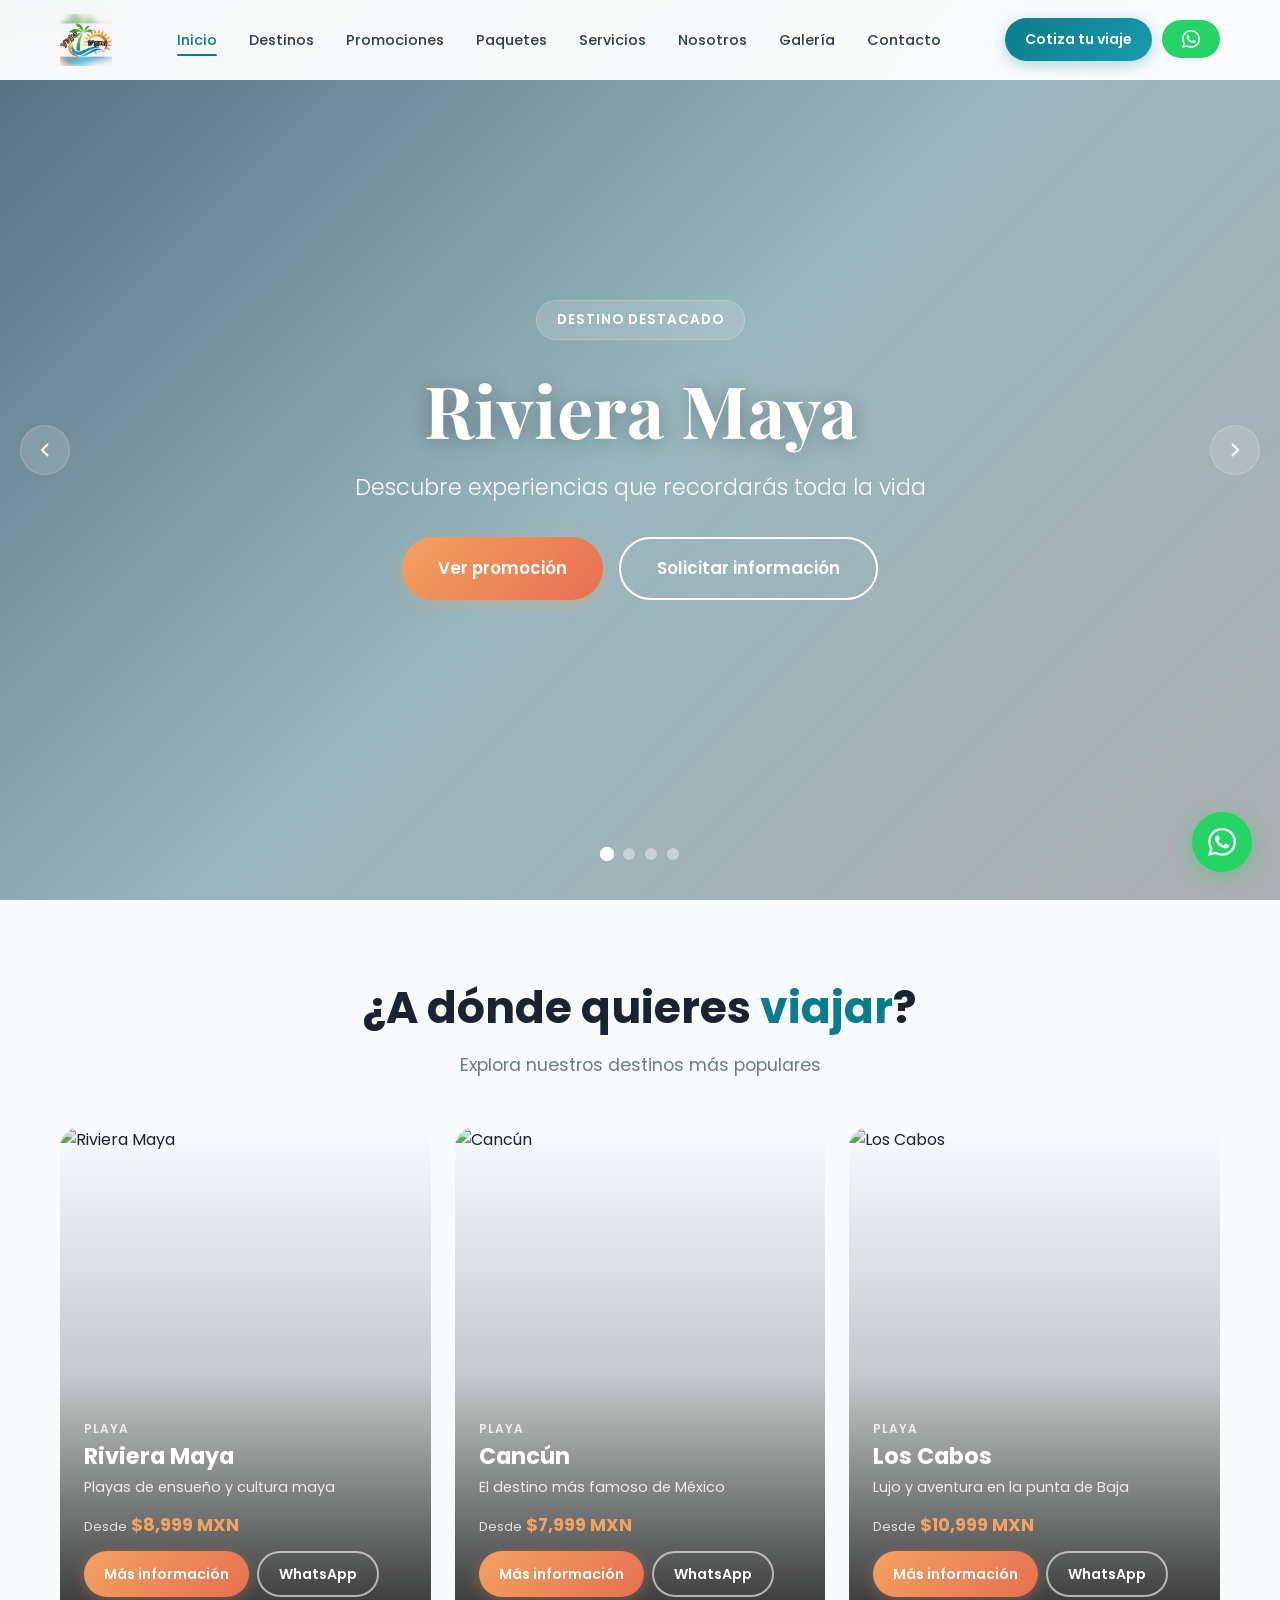
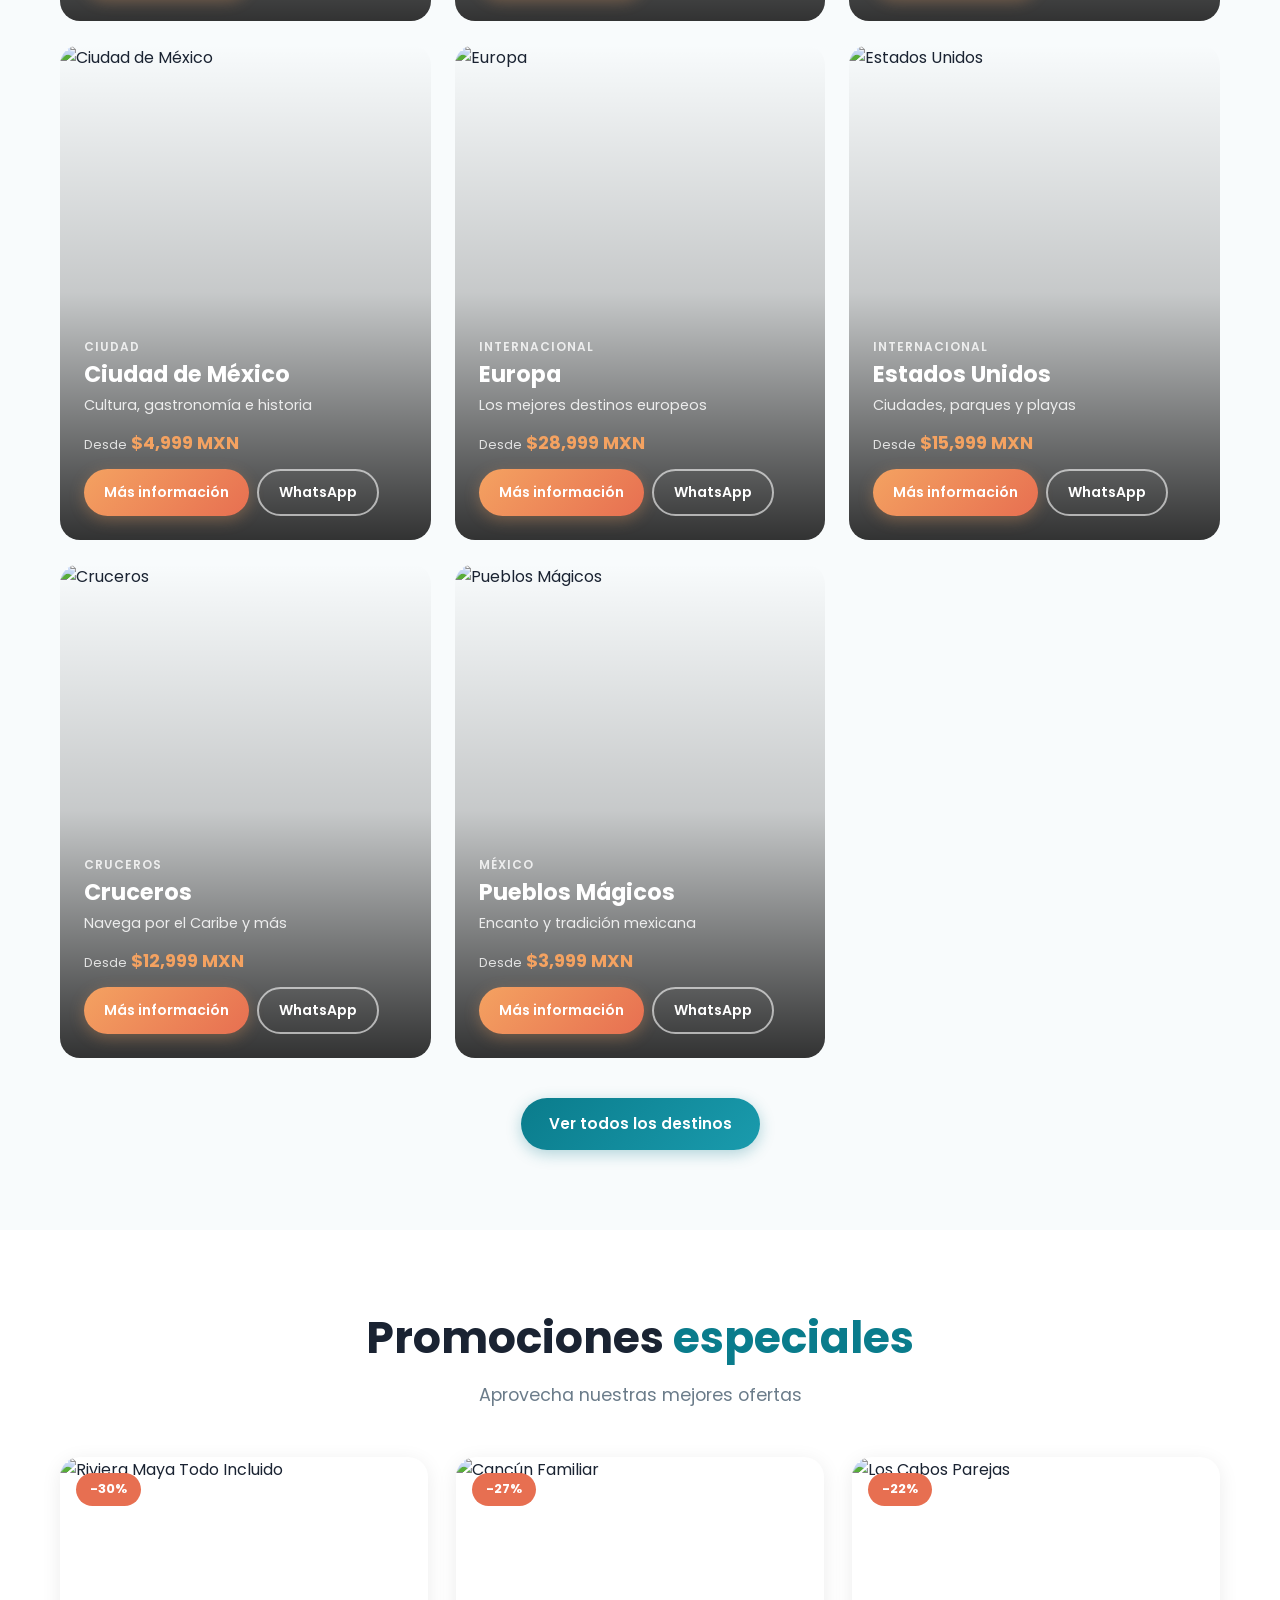
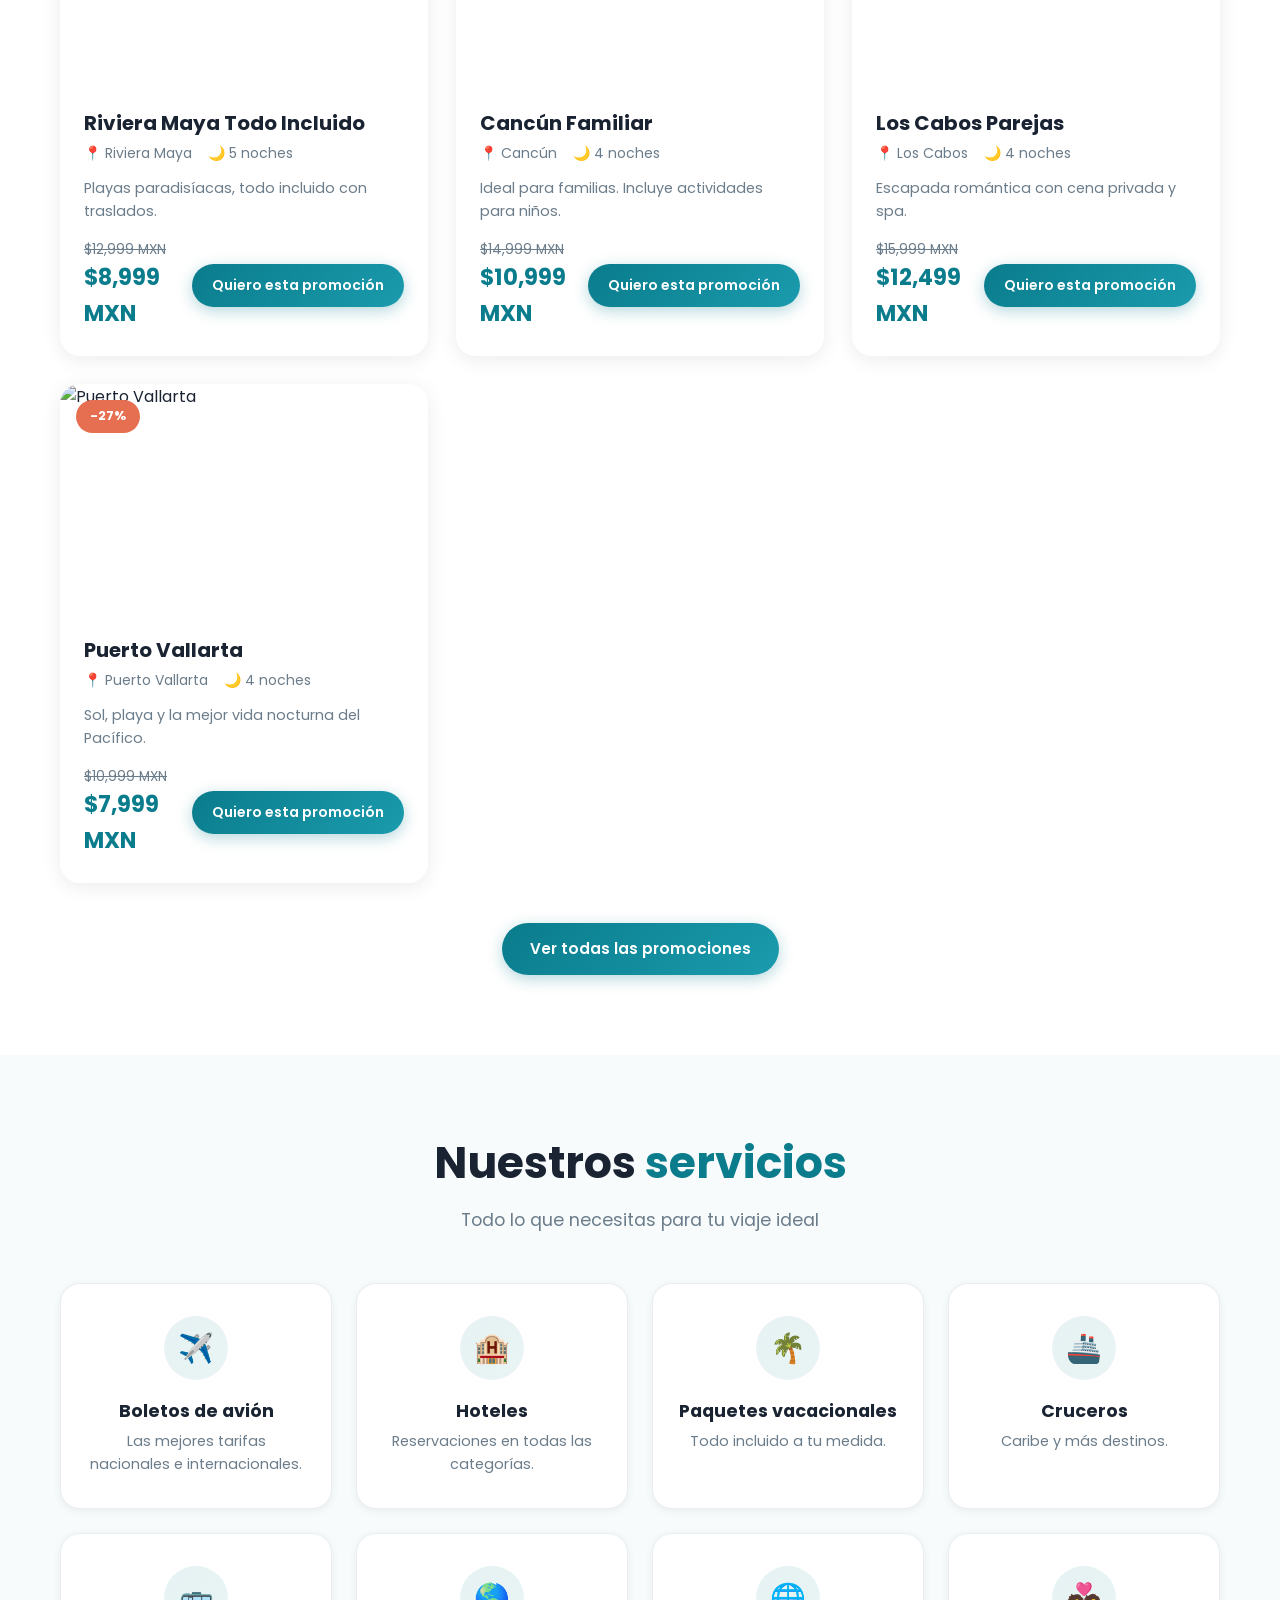
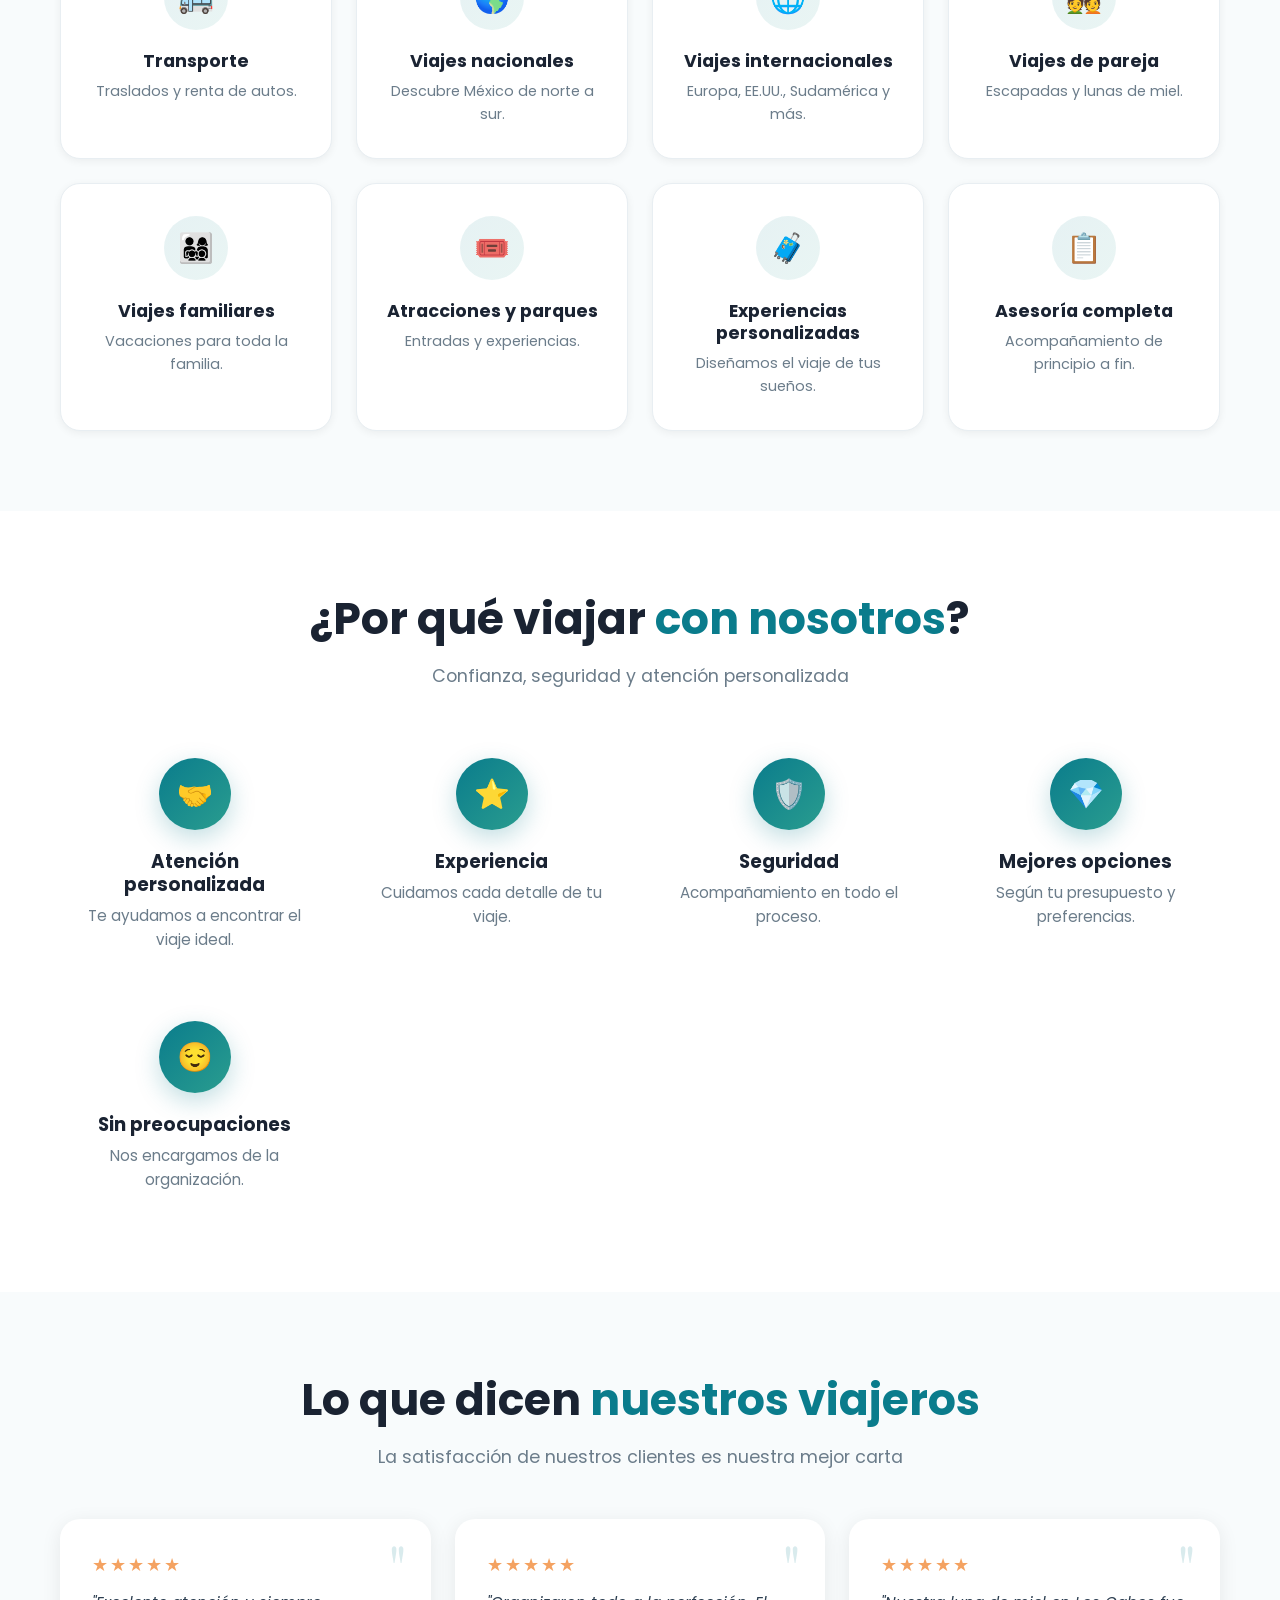
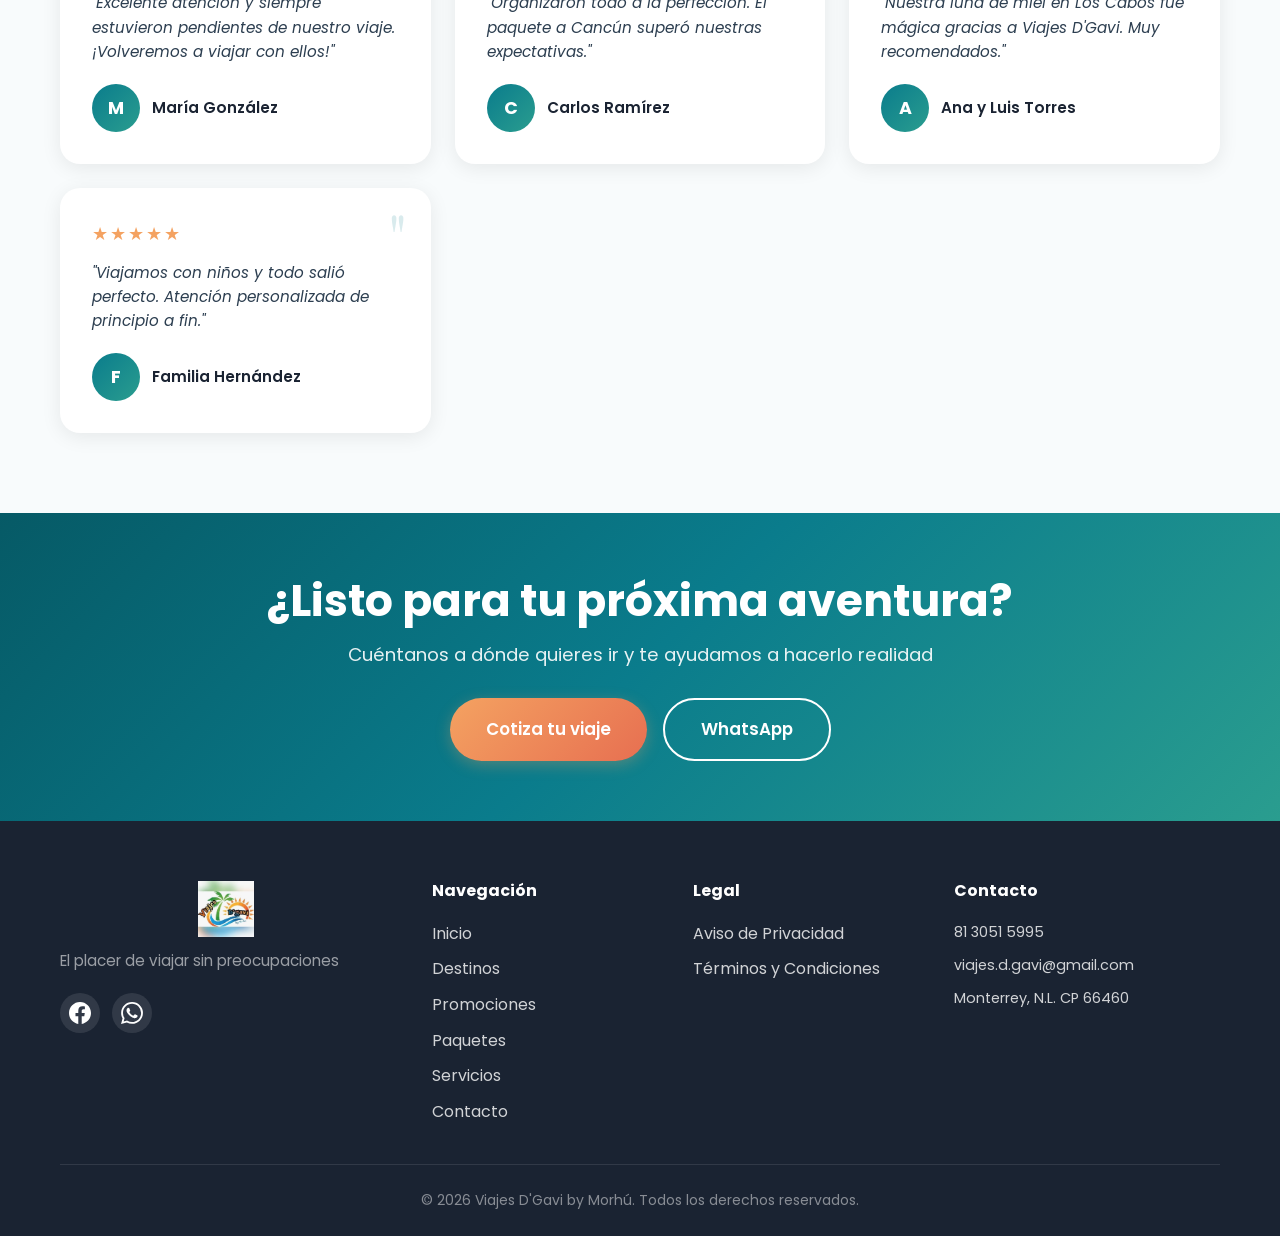
==== index.html @ 99e4356b "Add files via upload" ====
<!DOCTYPE html>
<html lang="es">
<head>
  <meta charset="UTF-8">
  <meta name="viewport" content="width=device-width, initial-scale=1.0">
  <title>Viajes D'Gavi by Morhú | Agencia de Viajes</title>
  <link rel="icon" type="image/jpeg" href="assets/img/logo.jpg">
  <meta name="description" content="Viajes D'Gavi by Morhú — El placer de viajar sin preocupaciones. Encuentra destinos, promociones y paquetes turísticos nacionales e internacionales.">
  <meta name="keywords" content="agencia de viajes, viajes México, promociones, paquetes vacacionales, Riviera Maya, Cancún, Viajes D'Gavi">
  <meta name="author" content="Viajes D'Gavi by Morhú">
  <meta property="og:type" content="website">
  <meta property="og:title" content="Viajes D'Gavi by Morhú | Agencia de Viajes">
  <meta property="og:description" content="El placer de viajar sin preocupaciones. Destinos, promociones y paquetes nacionales e internacionales.">
  <meta property="og:locale" content="es_MX">
  <meta name="twitter:card" content="summary_large_image">
  <link rel="preconnect" href="https://fonts.googleapis.com">
  <link rel="preconnect" href="https://fonts.gstatic.com" crossorigin>
  <link href="https://fonts.googleapis.com/css2?family=Poppins:wght@300;400;500;600;700;800&family=Playfair+Display:wght@600;700&display=swap" rel="stylesheet">
  <link rel="stylesheet" href="assets/css/style.css">
  <script type="application/ld+json">
  {"@context":"https://schema.org","@type":"TravelAgency","name":"Viajes D'Gavi by Morhú","description":"El placer de viajar sin preocupaciones","url":"https://viajes-d-gavi.com","telephone":"+52 81 3051 5995","email":"viajes.d.gavi@gmail.com","address":{"@type":"PostalAddress","postalCode":"66460","addressLocality":"Monterrey","addressRegion":"Nuevo León","addressCountry":"MX"}}
  </script>
</head>
<body>
  <!-- Header -->
  <header class="header" id="header">
    <div class="container header-container">
      <a href="index.html" class="logo" aria-label="Viajes D'Gavi by Morhú"><img src="assets/img/logo.jpg" alt="Viajes D'Gavi by Morhú" width="180" height="52"></a>
      <nav class="nav" id="nav">
        <ul class="nav-list">
          <li><a href="index.html" class="nav-link active">Inicio</a></li>
          <li><a href="destinos.html" class="nav-link">Destinos</a></li>
          <li><a href="promociones.html" class="nav-link">Promociones</a></li>
          <li><a href="paquetes.html" class="nav-link">Paquetes</a></li>
          <li><a href="servicios.html" class="nav-link">Servicios</a></li>
          <li><a href="nosotros.html" class="nav-link">Nosotros</a></li>
          <li><a href="galeria.html" class="nav-link">Galería</a></li>
          <li><a href="contacto.html" class="nav-link">Contacto</a></li>
        </ul>
      </nav>
      <div class="header-actions">
        <a href="contacto.html" class="btn btn-primary btn-sm header-cta">Cotiza tu viaje</a>
        <a href="https://wa.me/528130515995?text=Hola%2C%20me%20interesa%20recibir%20informaci%C3%B3n%20sobre%20los%20viajes%20y%20promociones%20de%20Viajes%20D%27Gavi%20by%20Morh%C3%BA." class="btn btn-whatsapp btn-sm" target="_blank" rel="noopener" aria-label="WhatsApp">
          <svg width="18" height="18" viewBox="0 0 24 24" fill="currentColor"><path d="M17.472 14.382c-.297-.149-1.758-.867-2.03-.967-.273-.099-.471-.148-.67.15-.197.297-.767.966-.94 1.164-.173.199-.347.223-.644.075-.297-.15-1.255-.463-2.39-1.475-.883-.788-1.48-1.761-1.653-2.059-.173-.297-.018-.458.13-.606.134-.133.298-.347.446-.52.149-.174.198-.298.298-.497.099-.198.05-.371-.025-.52-.075-.149-.669-1.612-.916-2.207-.242-.579-.487-.5-.669-.51-.173-.008-.371-.01-.57-.01-.198 0-.52.074-.792.372-.272.297-1.04 1.016-1.04 2.479 0 1.462 1.065 2.875 1.213 3.074.149.198 2.096 3.2 5.077 4.487.709.306 1.262.489 1.694.625.712.227 1.36.195 1.871.118.571-.085 1.758-.719 2.006-1.413.248-.694.248-1.289.173-1.413-.074-.124-.272-.198-.57-.347m-5.421 7.403h-.004a9.87 9.87 0 01-5.031-1.378l-.361-.214-3.741.982.998-3.648-.235-.374a9.86 9.86 0 01-1.51-5.26c.001-5.45 4.436-9.884 9.888-9.884 2.64 0 5.122 1.03 6.988 2.898a9.825 9.825 0 012.893 6.994c-.003 5.45-4.435 9.884-9.85 9.884m8.413-18.297A11.815 11.815 0 0012.05 0C5.495 0 .16 5.335.157 11.892c0 2.096.547 4.142 1.588 5.945L.057 24l6.305-1.654a11.882 11.882 0 005.683 1.448h.005c6.554 0 11.89-5.335 11.893-11.893a11.821 11.821 0 00-3.48-8.413z"/></svg>
        </a>
        <button class="menu-toggle" id="menuToggle" aria-label="Menú"><span></span><span></span><span></span></button>
      </div>
    </div>
  </header>

  <main>
    <!-- HERO -->
    <section class="hero">
      <div class="hero-slider">
        <div class="hero-slide active">
          <img src="https://images.unsplash.com/photo-1507525428034-b723cf961d3e?w=1920&q=80" alt="Riviera Maya" loading="eager">
          <div class="hero-overlay"></div>
          <div class="hero-content"><div class="container">
            <span class="hero-badge">Destino Destacado</span>
            <h1 class="hero-title">Riviera Maya</h1>
            <p class="hero-text">Descubre experiencias que recordarás toda la vida</p>
            <div class="hero-buttons">
              <a href="promociones.html" class="btn btn-secondary btn-lg">Ver promoción</a>
              <a href="contacto.html" class="btn btn-outline btn-lg">Solicitar información</a>
            </div>
          </div></div>
        </div>
        <div class="hero-slide">
          <img src="https://images.unsplash.com/photo-1540541338287-41700207dee6?w=1920&q=80" alt="Los Cabos" loading="lazy">
          <div class="hero-overlay"></div>
          <div class="hero-content"><div class="container">
            <span class="hero-badge">Escapada Romántica</span>
            <h1 class="hero-title">Los Cabos</h1>
            <p class="hero-text">Lujo, aventura y atardeceres inolvidables</p>
            <div class="hero-buttons">
              <a href="promociones.html" class="btn btn-secondary btn-lg">Ver promoción</a>
              <a href="contacto.html" class="btn btn-outline btn-lg">Solicitar información</a>
            </div>
          </div></div>
        </div>
        <div class="hero-slide">
          <img src="https://images.unsplash.com/photo-1499856871958-5b9627545d1a?w=1920&q=80" alt="Europa" loading="lazy">
          <div class="hero-overlay"></div>
          <div class="hero-content"><div class="container">
            <span class="hero-badge">Internacional</span>
            <h1 class="hero-title">Europa</h1>
            <p class="hero-text">Los destinos más hermosos del viejo continente te esperan</p>
            <div class="hero-buttons">
              <a href="destinos.html" class="btn btn-secondary btn-lg">Explorar destinos</a>
              <a href="contacto.html" class="btn btn-outline btn-lg">Cotiza ahora</a>
            </div>
          </div></div>
        </div>
        <div class="hero-slide">
          <img src="https://images.unsplash.com/photo-1548574505-5e239809ee19?w=1920&q=80" alt="Cruceros" loading="lazy">
          <div class="hero-overlay"></div>
          <div class="hero-content"><div class="container">
            <span class="hero-badge">Experiencias Únicas</span>
            <h1 class="hero-title">Cruceros</h1>
            <p class="hero-text">Navega por el Caribe y vive el viaje de tus sueños</p>
            <div class="hero-buttons">
              <a href="paquetes.html" class="btn btn-secondary btn-lg">Ver paquetes</a>
              <a href="https://wa.me/528130515995?text=Hola%2C%20me%20interesa%20informaci%C3%B3n%20sobre%20cruceros" class="btn btn-outline btn-lg" target="_blank">WhatsApp</a>
            </div>
          </div></div>
        </div>
      </div>
      <div class="hero-arrows">
        <button class="hero-arrow hero-arrow-prev" aria-label="Anterior"><svg width="24" height="24" viewBox="0 0 24 24" fill="none" stroke="currentColor" stroke-width="2"><polyline points="15 18 9 12 15 6"/></svg></button>
        <button class="hero-arrow hero-arrow-next" aria-label="Siguiente"><svg width="24" height="24" viewBox="0 0 24 24" fill="none" stroke="currentColor" stroke-width="2"><polyline points="9 18 15 12 9 6"/></svg></button>
      </div>
      <div class="hero-nav">
        <button class="hero-dot active" aria-label="Slide 1"></button>
        <button class="hero-dot" aria-label="Slide 2"></button>
        <button class="hero-dot" aria-label="Slide 3"></button>
        <button class="hero-dot" aria-label="Slide 4"></button>
      </div>
    </section>

    <!-- DESTINOS -->
    <section class="section" id="destinos">
      <div class="container">
        <h2 class="section-title animate-on-scroll">¿A dónde quieres <span>viajar</span>?</h2>
        <p class="section-subtitle animate-on-scroll">Explora nuestros destinos más populares</p>
        <div class="destinations-grid" id="destGrid"><!-- filled by JS --></div>
        <div style="text-align:center;margin-top:40px">
          <a href="destinos.html" class="btn btn-primary">Ver todos los destinos</a>
        </div>
      </div>
    </section>

    <!-- PROMOCIONES -->
    <section class="section section-alt" id="promociones">
      <div class="container">
        <h2 class="section-title animate-on-scroll">Promociones <span>especiales</span></h2>
        <p class="section-subtitle animate-on-scroll">Aprovecha nuestras mejores ofertas</p>
        <div class="promo-grid" id="promoGrid"><!-- filled by JS --></div>
        <div style="text-align:center;margin-top:40px">
          <a href="promociones.html" class="btn btn-primary">Ver todas las promociones</a>
        </div>
      </div>
    </section>

    <!-- SERVICIOS -->
    <section class="section">
      <div class="container">
        <h2 class="section-title animate-on-scroll">Nuestros <span>servicios</span></h2>
        <p class="section-subtitle animate-on-scroll">Todo lo que necesitas para tu viaje ideal</p>
        <div class="services-grid">
          <div class="service-card animate-on-scroll"><div class="service-icon">✈️</div><h3>Boletos de avión</h3><p>Las mejores tarifas nacionales e internacionales.</p></div>
          <div class="service-card animate-on-scroll"><div class="service-icon">🏨</div><h3>Hoteles</h3><p>Reservaciones en todas las categorías.</p></div>
          <div class="service-card animate-on-scroll"><div class="service-icon">🌴</div><h3>Paquetes vacacionales</h3><p>Todo incluido a tu medida.</p></div>
          <div class="service-card animate-on-scroll"><div class="service-icon">🚢</div><h3>Cruceros</h3><p>Caribe y más destinos.</p></div>
          <div class="service-card animate-on-scroll"><div class="service-icon">🚌</div><h3>Transporte</h3><p>Traslados y renta de autos.</p></div>
          <div class="service-card animate-on-scroll"><div class="service-icon">🌎</div><h3>Viajes nacionales</h3><p>Descubre México de norte a sur.</p></div>
          <div class="service-card animate-on-scroll"><div class="service-icon">🌐</div><h3>Viajes internacionales</h3><p>Europa, EE.UU., Sudamérica y más.</p></div>
          <div class="service-card animate-on-scroll"><div class="service-icon">💑</div><h3>Viajes de pareja</h3><p>Escapadas y lunas de miel.</p></div>
          <div class="service-card animate-on-scroll"><div class="service-icon">👨‍👩‍👧‍👦</div><h3>Viajes familiares</h3><p>Vacaciones para toda la familia.</p></div>
          <div class="service-card animate-on-scroll"><div class="service-icon">🎟️</div><h3>Atracciones y parques</h3><p>Entradas y experiencias.</p></div>
          <div class="service-card animate-on-scroll"><div class="service-icon">🧳</div><h3>Experiencias personalizadas</h3><p>Diseñamos el viaje de tus sueños.</p></div>
          <div class="service-card animate-on-scroll"><div class="service-icon">📋</div><h3>Asesoría completa</h3><p>Acompañamiento de principio a fin.</p></div>
        </div>
      </div>
    </section>

    <!-- POR QUÉ NOSOTROS -->
    <section class="section section-alt">
      <div class="container">
        <h2 class="section-title animate-on-scroll">¿Por qué viajar <span>con nosotros</span>?</h2>
        <p class="section-subtitle animate-on-scroll">Confianza, seguridad y atención personalizada</p>
        <div class="why-grid">
          <div class="why-card animate-on-scroll"><div class="why-icon">🤝</div><h3>Atención personalizada</h3><p>Te ayudamos a encontrar el viaje ideal.</p></div>
          <div class="why-card animate-on-scroll"><div class="why-icon">⭐</div><h3>Experiencia</h3><p>Cuidamos cada detalle de tu viaje.</p></div>
          <div class="why-card animate-on-scroll"><div class="why-icon">🛡️</div><h3>Seguridad</h3><p>Acompañamiento en todo el proceso.</p></div>
          <div class="why-card animate-on-scroll"><div class="why-icon">💎</div><h3>Mejores opciones</h3><p>Según tu presupuesto y preferencias.</p></div>
          <div class="why-card animate-on-scroll"><div class="why-icon">😌</div><h3>Sin preocupaciones</h3><p>Nos encargamos de la organización.</p></div>
        </div>
      </div>
    </section>

    <!-- TESTIMONIOS -->
    <section class="section">
      <div class="container">
        <h2 class="section-title animate-on-scroll">Lo que dicen <span>nuestros viajeros</span></h2>
        <p class="section-subtitle animate-on-scroll">La satisfacción de nuestros clientes es nuestra mejor carta</p>
        <div class="testimonial-grid" id="testGrid"><!-- filled by JS --></div>
      </div>
    </section>

    <!-- CTA -->
    <section class="cta-banner">
      <div class="container">
        <h2>¿Listo para tu próxima aventura?</h2>
        <p>Cuéntanos a dónde quieres ir y te ayudamos a hacerlo realidad</p>
        <div style="display:flex;gap:16px;justify-content:center;flex-wrap:wrap">
          <a href="contacto.html" class="btn btn-secondary btn-lg">Cotiza tu viaje</a>
          <a href="https://wa.me/528130515995?text=Hola%2C%20me%20interesa%20recibir%20informaci%C3%B3n%20sobre%20los%20viajes%20y%20promociones%20de%20Viajes%20D%27Gavi%20by%20Morh%C3%BA." class="btn btn-outline btn-lg" target="_blank">WhatsApp</a>
        </div>
      </div>
    </section>
  </main>

  <!-- FOOTER -->
  <footer class="footer">
    <div class="container">
      <div class="footer-grid">
        <div class="footer-brand">
          <a href="index.html" class="logo footer-logo" aria-label="Viajes D'Gavi by Morhú"><img src="assets/img/logo.jpg" alt="Viajes D'Gavi by Morhú" width="180" height="52"></a>
          <p class="footer-slogan">El placer de viajar sin preocupaciones</p>
          <div class="footer-social">
            <a href="https://www.facebook.com/ViajesDGaviByMorhu" target="_blank" rel="noopener" aria-label="Facebook">
              <svg width="22" height="22" viewBox="0 0 24 24" fill="currentColor"><path d="M24 12.073c0-6.627-5.373-12-12-12s-12 5.373-12 12c0 5.99 4.388 10.954 10.125 11.854v-8.385H7.078v-3.47h3.047V9.43c0-3.007 1.792-4.669 4.533-4.669 1.312 0 2.686.235 2.686.235v2.953H15.83c-1.491 0-1.956.925-1.956 1.874v2.25h3.328l-.532 3.47h-2.796v8.385C19.612 23.027 24 18.062 24 12.073z"/></svg>
            </a>
            <a href="https://wa.me/528130515995" target="_blank" rel="noopener" aria-label="WhatsApp">
              <svg width="22" height="22" viewBox="0 0 24 24" fill="currentColor"><path d="M17.472 14.382c-.297-.149-1.758-.867-2.03-.967-.273-.099-.471-.148-.67.15-.197.297-.767.966-.94 1.164-.173.199-.347.223-.644.075-.297-.15-1.255-.463-2.39-1.475-.883-.788-1.48-1.761-1.653-2.059-.173-.297-.018-.458.13-.606.134-.133.298-.347.446-.52.149-.174.198-.298.298-.497.099-.198.05-.371-.025-.52-.075-.149-.669-1.612-.916-2.207-.242-.579-.487-.5-.669-.51-.173-.008-.371-.01-.57-.01-.198 0-.52.074-.792.372-.272.297-1.04 1.016-1.04 2.479 0 1.462 1.065 2.875 1.213 3.074.149.198 2.096 3.2 5.077 4.487.709.306 1.262.489 1.694.625.712.227 1.36.195 1.871.118.571-.085 1.758-.719 2.006-1.413.248-.694.248-1.289.173-1.413-.074-.124-.272-.198-.57-.347m-5.421 7.403h-.004a9.87 9.87 0 01-5.031-1.378l-.361-.214-3.741.982.998-3.648-.235-.374a9.86 9.86 0 01-1.51-5.26c.001-5.45 4.436-9.884 9.888-9.884 2.64 0 5.122 1.03 6.988 2.898a9.825 9.825 0 012.893 6.994c-.003 5.45-4.435 9.884-9.85 9.884m8.413-18.297A11.815 11.815 0 0012.05 0C5.495 0 .16 5.335.157 11.892c0 2.096.547 4.142 1.588 5.945L.057 24l6.305-1.654a11.882 11.882 0 005.683 1.448h.005c6.554 0 11.89-5.335 11.893-11.893a11.821 11.821 0 00-3.48-8.413z"/></svg>
            </a>
          </div>
        </div>
        <div class="footer-links">
          <h4>Navegación</h4>
          <ul>
            <li><a href="index.html">Inicio</a></li>
            <li><a href="destinos.html">Destinos</a></li>
            <li><a href="promociones.html">Promociones</a></li>
            <li><a href="paquetes.html">Paquetes</a></li>
            <li><a href="servicios.html">Servicios</a></li>
            <li><a href="contacto.html">Contacto</a></li>
          </ul>
        </div>
        <div class="footer-links">
          <h4>Legal</h4>
          <ul>
            <li><a href="aviso-privacidad.html">Aviso de Privacidad</a></li>
            <li><a href="aviso-privacidad.html#terminos">Términos y Condiciones</a></li>
          </ul>
        </div>
        <div class="footer-contact">
          <h4>Contacto</h4>
          <ul>
            <li><a href="tel:+528130515995">81 3051 5995</a></li>
            <li><a href="mailto:viajes.d.gavi@gmail.com">viajes.d.gavi@gmail.com</a></li>
            <li>Monterrey, N.L. CP 66460</li>
          </ul>
        </div>
      </div>
      <div class="footer-bottom">
        <p>© 2026 Viajes D'Gavi by Morhú. Todos los derechos reservados.</p>
      </div>
    </div>
  </footer>

  <!-- WhatsApp Float -->
  <a href="https://wa.me/528130515995?text=Hola%2C%20me%20interesa%20recibir%20informaci%C3%B3n%20sobre%20los%20viajes%20y%20promociones%20de%20Viajes%20D%27Gavi%20by%20Morh%C3%BA." class="whatsapp-float" target="_blank" rel="noopener" aria-label="WhatsApp">
    <svg width="28" height="28" viewBox="0 0 24 24" fill="currentColor"><path d="M17.472 14.382c-.297-.149-1.758-.867-2.03-.967-.273-.099-.471-.148-.67.15-.197.297-.767.966-.94 1.164-.173.199-.347.223-.644.075-.297-.15-1.255-.463-2.39-1.475-.883-.788-1.48-1.761-1.653-2.059-.173-.297-.018-.458.13-.606.134-.133.298-.347.446-.52.149-.174.198-.298.298-.497.099-.198.05-.371-.025-.52-.075-.149-.669-1.612-.916-2.207-.242-.579-.487-.5-.669-.51-.173-.008-.371-.01-.57-.01-.198 0-.52.074-.792.372-.272.297-1.04 1.016-1.04 2.479 0 1.462 1.065 2.875 1.213 3.074.149.198 2.096 3.2 5.077 4.487.709.306 1.262.489 1.694.625.712.227 1.36.195 1.871.118.571-.085 1.758-.719 2.006-1.413.248-.694.248-1.289.173-1.413-.074-.124-.272-.198-.57-.347m-5.421 7.403h-.004a9.87 9.87 0 01-5.031-1.378l-.361-.214-3.741.982.998-3.648-.235-.374a9.86 9.86 0 01-1.51-5.26c.001-5.45 4.436-9.884 9.888-9.884 2.64 0 5.122 1.03 6.988 2.898a9.825 9.825 0 012.893 6.994c-.003 5.45-4.435 9.884-9.85 9.884m8.413-18.297A11.815 11.815 0 0012.05 0C5.495 0 .16 5.335.157 11.892c0 2.096.547 4.142 1.588 5.945L.057 24l6.305-1.654a11.882 11.882 0 005.683 1.448h.005c6.554 0 11.89-5.335 11.893-11.893a11.821 11.821 0 00-3.48-8.413z"/></svg>
  </a>

  <script src="assets/js/config.js"></script>
  <script src="assets/js/api.js"></script>
  <script src="assets/js/main.js"></script>
</body>
</html>
---- assets/css/style.css ----
/* ==========================================================================
   Viajes D'Gavi by Morhú - Main Stylesheet
   Modern, elegant travel agency design
   ========================================================================== */

/* CSS Variables - Inspired by travel, ocean, sunset */
:root {
    --primary: #0A7C8C;          /* Deep teal/ocean */
    --primary-dark: #065A66;
    --primary-light: #1A9BAD;
    --secondary: #F4A261;        /* Warm sunset orange */
    --secondary-dark: #E76F51;
    --accent: #2A9D8F;           /* Tropical green */
    --dark: #1A2332;
    --dark-soft: #2C3E50;
    --gray: #6B7C8A;
    --gray-light: #E8EEF2;
    --light: #F8FBFC;
    --white: #FFFFFF;
    --success: #2ECC71;
    --warning: #F39C12;
    --danger: #E74C3C;
    
    --font-primary: 'Poppins', -apple-system, BlinkMacSystemFont, sans-serif;
    --font-display: 'Playfair Display', Georgia, serif;
    
    --shadow-sm: 0 2px 8px rgba(0,0,0,0.06);
    --shadow: 0 4px 20px rgba(0,0,0,0.08);
    --shadow-lg: 0 10px 40px rgba(0,0,0,0.12);
    --shadow-xl: 0 20px 60px rgba(0,0,0,0.15);
    
    --radius: 12px;
    --radius-sm: 8px;
    --radius-lg: 20px;
    --radius-full: 9999px;
    
    --transition: all 0.3s cubic-bezier(0.4, 0, 0.2, 1);
    --header-height: 80px;
}

/* Reset & Base */
*, *::before, *::after {
    box-sizing: border-box;
    margin: 0;
    padding: 0;
}

html {
    scroll-behavior: smooth;
    font-size: 16px;
}

body {
    font-family: var(--font-primary);
    color: var(--dark);
    background: var(--light);
    line-height: 1.6;
    overflow-x: hidden;
    -webkit-font-smoothing: antialiased;
}

img {
    max-width: 100%;
    height: auto;
    display: block;
}

a {
    text-decoration: none;
    color: inherit;
    transition: var(--transition);
}

ul, ol {
    list-style: none;
}

button, input, select, textarea {
    font-family: inherit;
    font-size: inherit;
}

/* Container */
.container {
    width: 100%;
    max-width: 1200px;
    margin: 0 auto;
    padding: 0 20px;
}

.container-wide {
    max-width: 1400px;
}

/* Typography */
h1, h2, h3, h4, h5, h6 {
    font-weight: 700;
    line-height: 1.25;
    color: var(--dark);
}

h1 { font-size: clamp(2rem, 5vw, 3.5rem); }
h2 { font-size: clamp(1.75rem, 4vw, 2.75rem); }
h3 { font-size: clamp(1.25rem, 3vw, 1.75rem); }

.section-title {
    text-align: center;
    margin-bottom: 1rem;
}

.section-title span {
    color: var(--primary);
}

.section-subtitle {
    text-align: center;
    color: var(--gray);
    max-width: 600px;
    margin: 0 auto 3rem;
    font-size: 1.1rem;
}

/* Buttons */
.btn {
    display: inline-flex;
    align-items: center;
    justify-content: center;
    gap: 8px;
    padding: 14px 28px;
    font-weight: 600;
    font-size: 0.95rem;
    border-radius: var(--radius-full);
    border: none;
    cursor: pointer;
    transition: var(--transition);
    white-space: nowrap;
}

.btn-primary {
    background: linear-gradient(135deg, var(--primary), var(--primary-light));
    color: var(--white);
    box-shadow: 0 4px 15px rgba(10, 124, 140, 0.3);
}

.btn-primary:hover {
    transform: translateY(-2px);
    box-shadow: 0 8px 25px rgba(10, 124, 140, 0.4);
}

.btn-secondary {
    background: linear-gradient(135deg, var(--secondary), var(--secondary-dark));
    color: var(--white);
    box-shadow: 0 4px 15px rgba(244, 162, 97, 0.3);
}

.btn-secondary:hover {
    transform: translateY(-2px);
    box-shadow: 0 8px 25px rgba(244, 162, 97, 0.4);
}

.btn-outline {
    background: transparent;
    border: 2px solid var(--white);
    color: var(--white);
}

.btn-outline:hover {
    background: var(--white);
    color: var(--primary);
}

.btn-whatsapp {
    background: #25D366;
    color: var(--white);
}

.btn-whatsapp:hover {
    background: #1da851;
    transform: translateY(-2px);
}

.btn-sm {
    padding: 10px 20px;
    font-size: 0.875rem;
}

.btn-lg {
    padding: 16px 36px;
    font-size: 1.05rem;
}

/* Header */
.header {
    position: fixed;
    top: 0;
    left: 0;
    right: 0;
    height: var(--header-height);
    background: rgba(255, 255, 255, 0.95);
    backdrop-filter: blur(12px);
    -webkit-backdrop-filter: blur(12px);
    z-index: 1000;
    transition: var(--transition);
    border-bottom: 1px solid transparent;
}

.header.scrolled {
    box-shadow: var(--shadow);
    border-bottom-color: var(--gray-light);
}

.header-container {
    display: flex;
    align-items: center;
    justify-content: space-between;
    height: 100%;
}

.logo {
    display: flex;
    flex-direction: column;
    line-height: 1.1;
}

.logo-text {
    font-family: var(--font-display);
    font-size: 1.5rem;
    font-weight: 700;
    color: var(--dark);
}

.logo-accent {
    color: var(--primary);
}

.logo-sub {
    font-size: 0.7rem;
    font-weight: 500;
    color: var(--gray);
    letter-spacing: 1px;
    text-transform: uppercase;
}

.nav-list {
    display: flex;
    gap: 4px;
}

.nav-link {
    padding: 8px 14px;
    font-size: 0.9rem;
    font-weight: 500;
    color: var(--dark-soft);
    border-radius: var(--radius-sm);
    position: relative;
}

.nav-link:hover,
.nav-link.active {
    color: var(--primary);
}

.nav-link.active::after {
    content: '';
    position: absolute;
    bottom: 2px;
    left: 14px;
    right: 14px;
    height: 2px;
    background: var(--primary);
    border-radius: 2px;
}

.header-actions {
    display: flex;
    align-items: center;
    gap: 10px;
}

.menu-toggle {
    display: none;
    flex-direction: column;
    gap: 5px;
    background: none;
    border: none;
    cursor: pointer;
    padding: 8px;
}

.menu-toggle span {
    display: block;
    width: 24px;
    height: 2.5px;
    background: var(--dark);
    border-radius: 2px;
    transition: var(--transition);
}

/* Hero Slider */
.hero {
    position: relative;
    height: 100vh;
    min-height: 600px;
    margin-top: 0;
    overflow: hidden;
}

.hero-slider {
    position: relative;
    width: 100%;
    height: 100%;
}

.hero-slide {
    position: absolute;
    inset: 0;
    opacity: 0;
    transition: opacity 1s ease, transform 8s ease;
    transform: scale(1.05);
}

.hero-slide.active {
    opacity: 1;
    transform: scale(1);
    z-index: 1;
}

.hero-slide img {
    width: 100%;
    height: 100%;
    object-fit: cover;
}

.hero-overlay {
    position: absolute;
    inset: 0;
    background: linear-gradient(135deg, rgba(10, 50, 70, 0.7) 0%, rgba(10, 80, 100, 0.4) 50%, rgba(0,0,0,0.3) 100%);
    z-index: 2;
}

.hero-content {
    position: absolute;
    inset: 0;
    z-index: 3;
    display: flex;
    align-items: center;
    justify-content: center;
    text-align: center;
    color: var(--white);
    padding: 0 20px;
}

.hero-content .container {
    max-width: 800px;
}

.hero-badge {
    display: inline-block;
    background: rgba(255,255,255,0.15);
    backdrop-filter: blur(8px);
    padding: 8px 20px;
    border-radius: var(--radius-full);
    font-size: 0.85rem;
    font-weight: 600;
    letter-spacing: 1px;
    text-transform: uppercase;
    margin-bottom: 1.5rem;
    border: 1px solid rgba(255,255,255,0.2);
}

.hero-title {
    font-family: var(--font-display);
    font-size: clamp(2.5rem, 6vw, 4.5rem);
    font-weight: 700;
    margin-bottom: 1rem;
    text-shadow: 0 2px 20px rgba(0,0,0,0.3);
    color: var(--white);
}

.hero-text {
    font-size: clamp(1.1rem, 2.5vw, 1.4rem);
    margin-bottom: 2rem;
    opacity: 0.95;
    font-weight: 300;
}

.hero-buttons {
    display: flex;
    gap: 16px;
    justify-content: center;
    flex-wrap: wrap;
}

.hero-nav {
    position: absolute;
    bottom: 40px;
    left: 50%;
    transform: translateX(-50%);
    z-index: 4;
    display: flex;
    gap: 10px;
}

.hero-dot {
    width: 12px;
    height: 12px;
    border-radius: 50%;
    background: rgba(255,255,255,0.4);
    border: none;
    cursor: pointer;
    transition: var(--transition);
}

.hero-dot.active {
    background: var(--white);
    transform: scale(1.2);
}

.hero-arrows {
    position: absolute;
    top: 50%;
    transform: translateY(-50%);
    z-index: 4;
    width: 100%;
    display: flex;
    justify-content: space-between;
    padding: 0 20px;
    pointer-events: none;
}

.hero-arrow {
    width: 50px;
    height: 50px;
    border-radius: 50%;
    background: rgba(255,255,255,0.15);
    backdrop-filter: blur(8px);
    border: 1px solid rgba(255,255,255,0.2);
    color: var(--white);
    display: flex;
    align-items: center;
    justify-content: center;
    cursor: pointer;
    pointer-events: all;
    transition: var(--transition);
}

.hero-arrow:hover {
    background: rgba(255,255,255,0.3);
}

/* Sections */
.section {
    padding: 80px 0;
}

.section-alt {
    background: var(--white);
}

/* Destination Cards */
.destinations-grid {
    display: grid;
    grid-template-columns: repeat(auto-fill, minmax(280px, 1fr));
    gap: 24px;
}

.dest-card {
    position: relative;
    border-radius: var(--radius-lg);
    overflow: hidden;
    aspect-ratio: 3/4;
    cursor: pointer;
    group: true;
}

.dest-card img {
    width: 100%;
    height: 100%;
    object-fit: cover;
    transition: transform 0.6s ease;
}

.dest-card:hover img {
    transform: scale(1.08);
}

.dest-card-overlay {
    position: absolute;
    inset: 0;
    background: linear-gradient(to top, rgba(0,0,0,0.8) 0%, rgba(0,0,0,0.2) 50%, transparent 100%);
    display: flex;
    flex-direction: column;
    justify-content: flex-end;
    padding: 24px;
    color: var(--white);
}

.dest-card-category {
    font-size: 0.75rem;
    font-weight: 600;
    text-transform: uppercase;
    letter-spacing: 1px;
    opacity: 0.8;
    margin-bottom: 4px;
}

.dest-card-title {
    font-size: 1.4rem;
    font-weight: 700;
    margin-bottom: 6px;
    color: var(--white);
}

.dest-card-desc {
    font-size: 0.9rem;
    opacity: 0.85;
    margin-bottom: 12px;
}

.dest-card-price {
    font-size: 1.1rem;
    font-weight: 700;
    color: var(--secondary);
}

.dest-card-price span {
    font-size: 0.8rem;
    font-weight: 400;
    opacity: 0.8;
    color: var(--white);
}

/* Promotion Cards */
.promo-grid {
    display: grid;
    grid-template-columns: repeat(auto-fill, minmax(300px, 1fr));
    gap: 28px;
}

.promo-card {
    background: var(--white);
    border-radius: var(--radius-lg);
    overflow: hidden;
    box-shadow: var(--shadow);
    transition: var(--transition);
}

.promo-card:hover {
    transform: translateY(-8px);
    box-shadow: var(--shadow-xl);
}

.promo-card-img {
    position: relative;
    aspect-ratio: 16/10;
    overflow: hidden;
}

.promo-card-img img {
    width: 100%;
    height: 100%;
    object-fit: cover;
    transition: transform 0.5s ease;
}

.promo-card:hover .promo-card-img img {
    transform: scale(1.05);
}

.promo-badge {
    position: absolute;
    top: 16px;
    left: 16px;
    background: var(--secondary-dark);
    color: var(--white);
    padding: 6px 14px;
    border-radius: var(--radius-full);
    font-size: 0.8rem;
    font-weight: 700;
}

.promo-card-body {
    padding: 24px;
}

.promo-card-title {
    font-size: 1.25rem;
    margin-bottom: 6px;
}

.promo-card-meta {
    display: flex;
    gap: 16px;
    color: var(--gray);
    font-size: 0.875rem;
    margin-bottom: 12px;
}

.promo-card-desc {
    color: var(--gray);
    font-size: 0.9rem;
    margin-bottom: 16px;
    display: -webkit-box;
    -webkit-line-clamp: 2;
    -webkit-box-orient: vertical;
    overflow: hidden;
}

.promo-card-footer {
    display: flex;
    align-items: center;
    justify-content: space-between;
    gap: 12px;
}

.promo-price {
    display: flex;
    flex-direction: column;
}

.promo-price-old {
    font-size: 0.85rem;
    color: var(--gray);
    text-decoration: line-through;
}

.promo-price-current {
    font-size: 1.4rem;
    font-weight: 700;
    color: var(--primary);
}

/* Services */
.services-grid {
    display: grid;
    grid-template-columns: repeat(auto-fill, minmax(250px, 1fr));
    gap: 24px;
}

.service-card {
    background: var(--white);
    padding: 32px 24px;
    border-radius: var(--radius-lg);
    text-align: center;
    box-shadow: var(--shadow-sm);
    transition: var(--transition);
    border: 1px solid var(--gray-light);
}

.service-card:hover {
    transform: translateY(-6px);
    box-shadow: var(--shadow-lg);
    border-color: var(--primary-light);
}

.service-icon {
    width: 64px;
    height: 64px;
    margin: 0 auto 20px;
    background: linear-gradient(135deg, rgba(10,124,140,0.1), rgba(42,157,143,0.1));
    border-radius: 50%;
    display: flex;
    align-items: center;
    justify-content: center;
    font-size: 1.8rem;
}

.service-card h3 {
    font-size: 1.1rem;
    margin-bottom: 8px;
}

.service-card p {
    color: var(--gray);
    font-size: 0.9rem;
}

/* Why Us */
.why-grid {
    display: grid;
    grid-template-columns: repeat(auto-fill, minmax(220px, 1fr));
    gap: 28px;
}

.why-card {
    text-align: center;
    padding: 20px;
}

.why-icon {
    width: 72px;
    height: 72px;
    margin: 0 auto 20px;
    background: linear-gradient(135deg, var(--primary), var(--accent));
    border-radius: 50%;
    display: flex;
    align-items: center;
    justify-content: center;
    color: var(--white);
    font-size: 1.8rem;
    box-shadow: 0 8px 25px rgba(10,124,140,0.25);
}

.why-card h3 {
    font-size: 1.15rem;
    margin-bottom: 8px;
}

.why-card p {
    color: var(--gray);
    font-size: 0.95rem;
}

/* Testimonials */
.testimonial-grid {
    display: grid;
    grid-template-columns: repeat(auto-fill, minmax(300px, 1fr));
    gap: 24px;
}

.testimonial-card {
    background: var(--white);
    padding: 32px;
    border-radius: var(--radius-lg);
    box-shadow: var(--shadow);
    position: relative;
}

.testimonial-card::before {
    content: '"';
    position: absolute;
    top: 16px;
    right: 24px;
    font-size: 4rem;
    font-family: var(--font-display);
    color: var(--primary);
    opacity: 0.15;
    line-height: 1;
}

.testimonial-stars {
    color: var(--secondary);
    font-size: 1.1rem;
    margin-bottom: 12px;
    letter-spacing: 2px;
}

.testimonial-text {
    color: var(--dark-soft);
    font-size: 0.95rem;
    margin-bottom: 20px;
    font-style: italic;
}

.testimonial-author {
    display: flex;
    align-items: center;
    gap: 12px;
}

.testimonial-avatar {
    width: 48px;
    height: 48px;
    border-radius: 50%;
    background: linear-gradient(135deg, var(--primary), var(--accent));
    display: flex;
    align-items: center;
    justify-content: center;
    color: var(--white);
    font-weight: 700;
    font-size: 1.1rem;
}

.testimonial-name {
    font-weight: 600;
    font-size: 0.95rem;
}

/* Gallery */
.gallery-grid {
    display: grid;
    grid-template-columns: repeat(auto-fill, minmax(250px, 1fr));
    gap: 12px;
}

.gallery-item {
    position: relative;
    aspect-ratio: 1;
    border-radius: var(--radius);
    overflow: hidden;
    cursor: pointer;
}

.gallery-item img {
    width: 100%;
    height: 100%;
    object-fit: cover;
    transition: transform 0.5s ease;
}

.gallery-item:hover img {
    transform: scale(1.1);
}

.gallery-item::after {
    content: '';
    position: absolute;
    inset: 0;
    background: rgba(10,124,140,0.3);
    opacity: 0;
    transition: var(--transition);
}

.gallery-item:hover::after {
    opacity: 1;
}

/* Contact Form */
.contact-section {
    display: grid;
    grid-template-columns: 1fr 1.2fr;
    gap: 48px;
    align-items: start;
}

.contact-info h2 {
    margin-bottom: 1rem;
}

.contact-info p {
    color: var(--gray);
    margin-bottom: 2rem;
}

.contact-details {
    display: flex;
    flex-direction: column;
    gap: 20px;
}

.contact-item {
    display: flex;
    align-items: flex-start;
    gap: 16px;
}

.contact-item-icon {
    width: 48px;
    height: 48px;
    background: linear-gradient(135deg, rgba(10,124,140,0.1), rgba(42,157,143,0.1));
    border-radius: 50%;
    display: flex;
    align-items: center;
    justify-content: center;
    color: var(--primary);
    flex-shrink: 0;
}

.contact-form {
    background: var(--white);
    padding: 40px;
    border-radius: var(--radius-lg);
    box-shadow: var(--shadow-lg);
}

.form-group {
    margin-bottom: 20px;
}

.form-row {
    display: grid;
    grid-template-columns: 1fr 1fr;
    gap: 16px;
}

.form-group label {
    display: block;
    font-weight: 500;
    font-size: 0.9rem;
    margin-bottom: 6px;
    color: var(--dark-soft);
}

.form-group input,
.form-group select,
.form-group textarea {
    width: 100%;
    padding: 12px 16px;
    border: 1.5px solid var(--gray-light);
    border-radius: var(--radius-sm);
    background: var(--light);
    transition: var(--transition);
    color: var(--dark);
}

.form-group input:focus,
.form-group select:focus,
.form-group textarea:focus {
    outline: none;
    border-color: var(--primary);
    background: var(--white);
    box-shadow: 0 0 0 3px rgba(10,124,140,0.1);
}

.form-group textarea {
    min-height: 120px;
    resize: vertical;
}

.form-check {
    display: flex;
    align-items: flex-start;
    gap: 10px;
    margin-bottom: 24px;
}

.form-check input {
    width: 18px;
    height: 18px;
    margin-top: 2px;
    accent-color: var(--primary);
}

.form-check label {
    font-size: 0.875rem;
    color: var(--gray);
}

.form-check a {
    color: var(--primary);
    text-decoration: underline;
}

.form-message {
    padding: 16px;
    border-radius: var(--radius-sm);
    margin-bottom: 20px;
    font-weight: 500;
    display: none;
}

.form-message.success {
    background: rgba(46,204,113,0.1);
    color: #27ae60;
    border: 1px solid rgba(46,204,113,0.3);
    display: block;
}

.form-message.error {
    background: rgba(231,76,60,0.1);
    color: #c0392b;
    border: 1px solid rgba(231,76,60,0.3);
    display: block;
}

/* Footer */
.footer {
    background: var(--dark);
    color: rgba(255,255,255,0.8);
    padding: 60px 0 0;
}

.footer-grid {
    display: grid;
    grid-template-columns: 1.5fr 1fr 1fr 1.2fr;
    gap: 40px;
    padding-bottom: 40px;
    border-bottom: 1px solid rgba(255,255,255,0.1);
}

.footer-logo .logo-text {
    color: var(--white);
}

.footer-slogan {
    margin: 12px 0 20px;
    font-size: 0.95rem;
    opacity: 0.7;
}

.footer-social {
    display: flex;
    gap: 12px;
}

.footer-social a {
    width: 40px;
    height: 40px;
    border-radius: 50%;
    background: rgba(255,255,255,0.1);
    display: flex;
    align-items: center;
    justify-content: center;
    color: var(--white);
    transition: var(--transition);
}

.footer-social a:hover {
    background: var(--primary);
    transform: translateY(-3px);
}

.footer-links h4,
.footer-contact h4 {
    color: var(--white);
    font-size: 1rem;
    margin-bottom: 20px;
}

.footer-links ul,
.footer-contact ul {
    display: flex;
    flex-direction: column;
    gap: 10px;
}

.footer-links a:hover {
    color: var(--primary-light);
}

.footer-contact li {
    display: flex;
    align-items: flex-start;
    gap: 10px;
    font-size: 0.9rem;
}

.footer-contact svg {
    flex-shrink: 0;
    margin-top: 2px;
    opacity: 0.7;
}

.footer-bottom {
    padding: 24px 0;
    text-align: center;
    font-size: 0.875rem;
    opacity: 0.6;
}

/* WhatsApp Float */
.whatsapp-float {
    position: fixed;
    bottom: 28px;
    right: 28px;
    width: 60px;
    height: 60px;
    background: #25D366;
    border-radius: 50%;
    display: flex;
    align-items: center;
    justify-content: center;
    color: var(--white);
    box-shadow: 0 4px 20px rgba(37, 211, 102, 0.4);
    z-index: 999;
    transition: var(--transition);
}

.whatsapp-float:hover {
    transform: scale(1.1);
    box-shadow: 0 6px 30px rgba(37, 211, 102, 0.5);
}

/* CTA Banner */
.cta-banner {
    background: linear-gradient(135deg, var(--primary-dark), var(--primary), var(--accent));
    padding: 60px 0;
    text-align: center;
    color: var(--white);
}

.cta-banner h2 {
    color: var(--white);
    margin-bottom: 12px;
}

.cta-banner p {
    opacity: 0.9;
    margin-bottom: 28px;
    font-size: 1.15rem;
}

.cta-banner .btn-outline {
    border-color: var(--white);
}

/* Animations */
@keyframes fadeInUp {
    from {
        opacity: 0;
        transform: translateY(30px);
    }
    to {
        opacity: 1;
        transform: translateY(0);
    }
}

.animate-on-scroll {
    opacity: 0;
    transform: translateY(30px);
    transition: opacity 0.6s ease, transform 0.6s ease;
}

.animate-on-scroll.visible {
    opacity: 1;
    transform: translateY(0);
}

/* Page Header */
.page-header {
    background: linear-gradient(135deg, var(--primary-dark), var(--primary));
    padding: 140px 0 60px;
    text-align: center;
    color: var(--white);
}

.page-header h1 {
    color: var(--white);
    margin-bottom: 12px;
}

.page-header p {
    opacity: 0.9;
    font-size: 1.15rem;
    max-width: 600px;
    margin: 0 auto;
}

/* Modal */
.modal-overlay {
    position: fixed;
    inset: 0;
    background: rgba(0,0,0,0.6);
    backdrop-filter: blur(4px);
    z-index: 2000;
    display: none;
    align-items: center;
    justify-content: center;
    padding: 20px;
}

.modal-overlay.active {
    display: flex;
}

.modal {
    background: var(--white);
    border-radius: var(--radius-lg);
    max-width: 500px;
    width: 100%;
    max-height: 90vh;
    overflow-y: auto;
    padding: 32px;
    position: relative;
    animation: fadeInUp 0.3s ease;
}

.modal-close {
    position: absolute;
    top: 16px;
    right: 16px;
    width: 36px;
    height: 36px;
    border: none;
    background: var(--gray-light);
    border-radius: 50%;
    cursor: pointer;
    font-size: 1.2rem;
    display: flex;
    align-items: center;
    justify-content: center;
}

/* Responsive */
@media (max-width: 1024px) {
    .nav {
        display: none;
        position: fixed;
        top: var(--header-height);
        left: 0;
        right: 0;
        bottom: 0;
        background: var(--white);
        padding: 24px;
        z-index: 999;
    }
    
    .nav.active {
        display: block;
    }
    
    .nav-list {
        flex-direction: column;
        gap: 4px;
    }
    
    .nav-link {
        display: block;
        padding: 14px 16px;
        font-size: 1.05rem;
        border-radius: var(--radius);
    }
    
    .nav-link.active::after {
        display: none;
    }
    
    .nav-link.active {
        background: rgba(10,124,140,0.08);
    }
    
    .menu-toggle {
        display: flex;
    }
    
    .menu-toggle.active span:nth-child(1) {
        transform: rotate(45deg) translate(5px, 5px);
    }
    
    .menu-toggle.active span:nth-child(2) {
        opacity: 0;
    }
    
    .menu-toggle.active span:nth-child(3) {
        transform: rotate(-45deg) translate(5px, -5px);
    }
    
    .header-cta {
        display: none;
    }
    
    .footer-grid {
        grid-template-columns: 1fr 1fr;
    }
    
    .contact-section {
        grid-template-columns: 1fr;
    }
}

@media (max-width: 768px) {
    :root {
        --header-height: 70px;
    }
    
    .section {
        padding: 60px 0;
    }
    
    .hero {
        min-height: 500px;
    }
    
    .hero-arrows {
        display: none;
    }
    
    .form-row {
        grid-template-columns: 1fr;
    }
    
    .footer-grid {
        grid-template-columns: 1fr;
        gap: 32px;
    }
    
    .contact-form {
        padding: 28px 20px;
    }
    
    .whatsapp-float {
        width: 54px;
        height: 54px;
        bottom: 20px;
        right: 20px;
    }
}

@media (max-width: 480px) {
    .hero-buttons {
        flex-direction: column;
        align-items: center;
    }
    
    .hero-buttons .btn {
        width: 100%;
        max-width: 280px;
    }
    
    .destinations-grid,
    .promo-grid {
        grid-template-columns: 1fr;
    }
}

/* Logo image */
.logo {
  display: flex;
  align-items: center;
  gap: 0;
  text-decoration: none;
}
.logo img {
  height: 52px;
  width: auto;
  max-width: 180px;
  object-fit: contain;
  display: block;
}
.footer-logo img {
  height: 56px;
  max-width: 200px;
}
@media (max-width: 768px) {
  .logo img {
    height: 42px;
    max-width: 140px;
  }
}
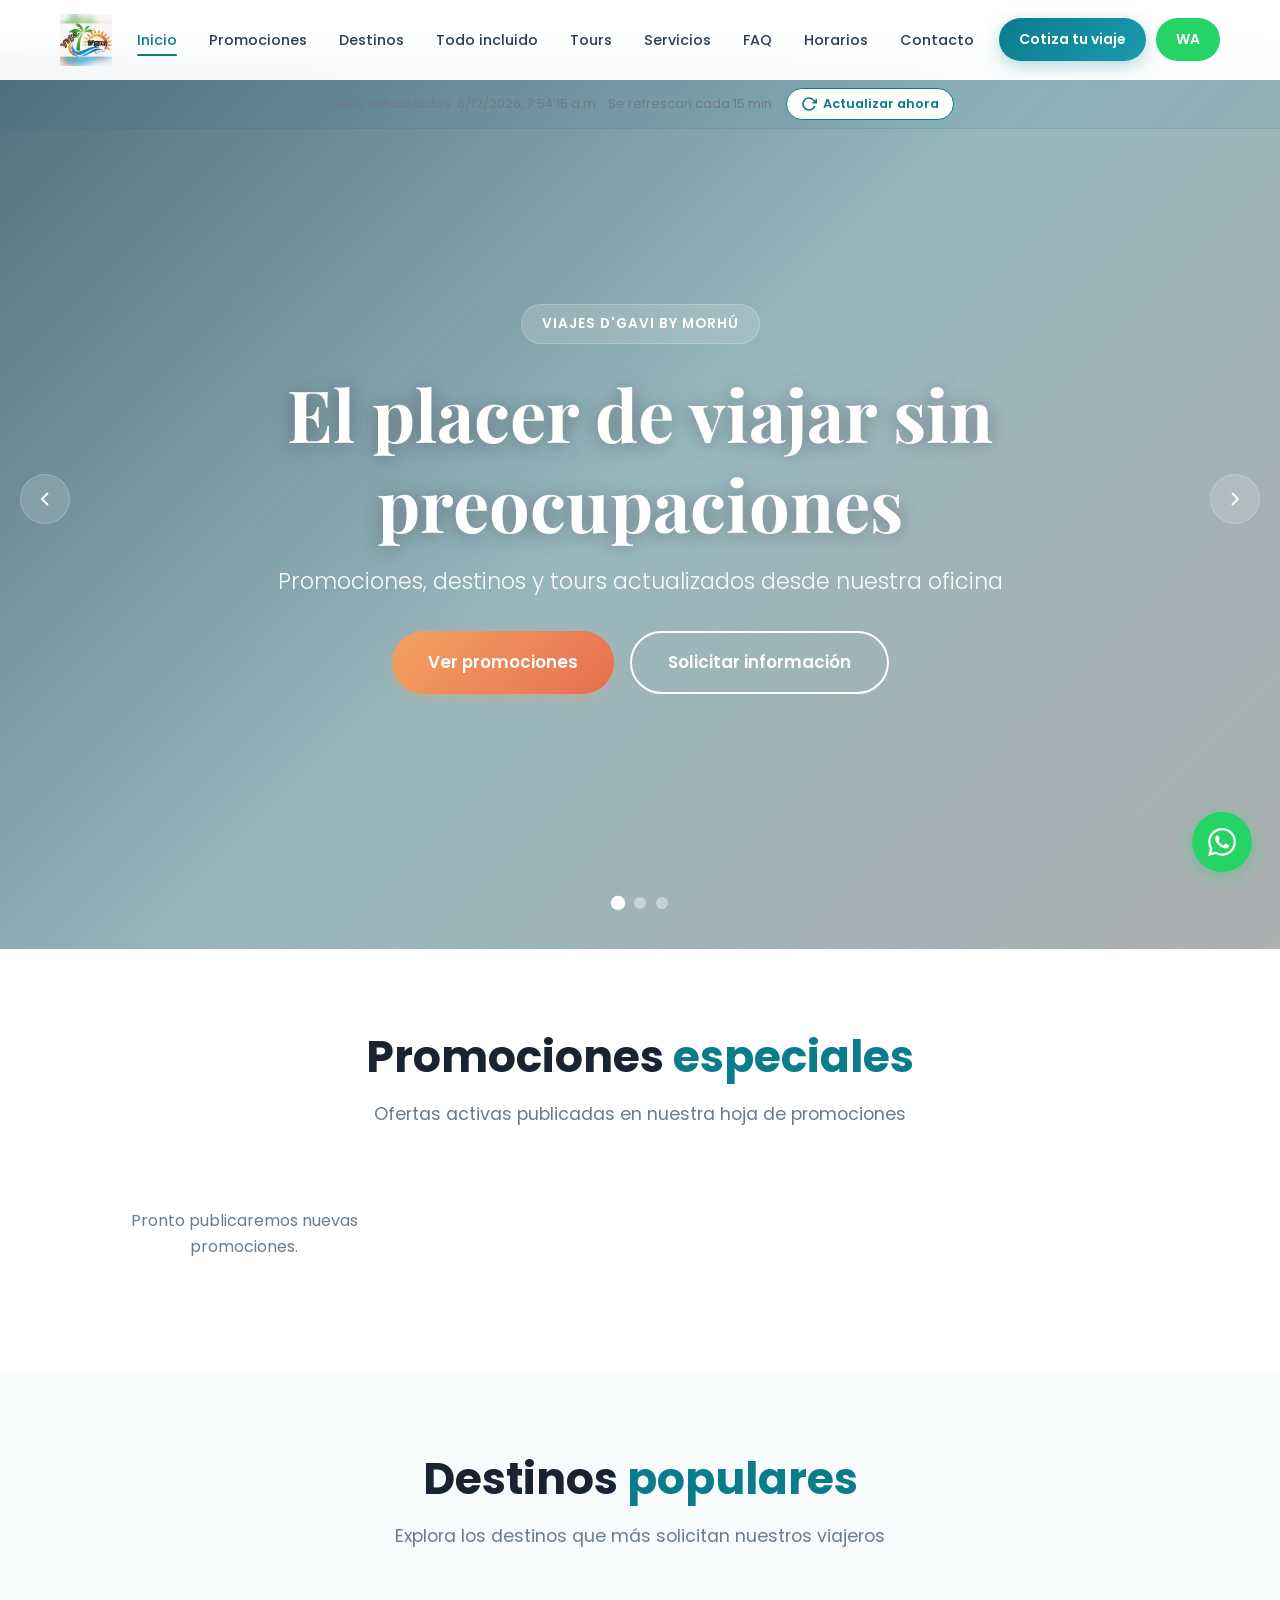
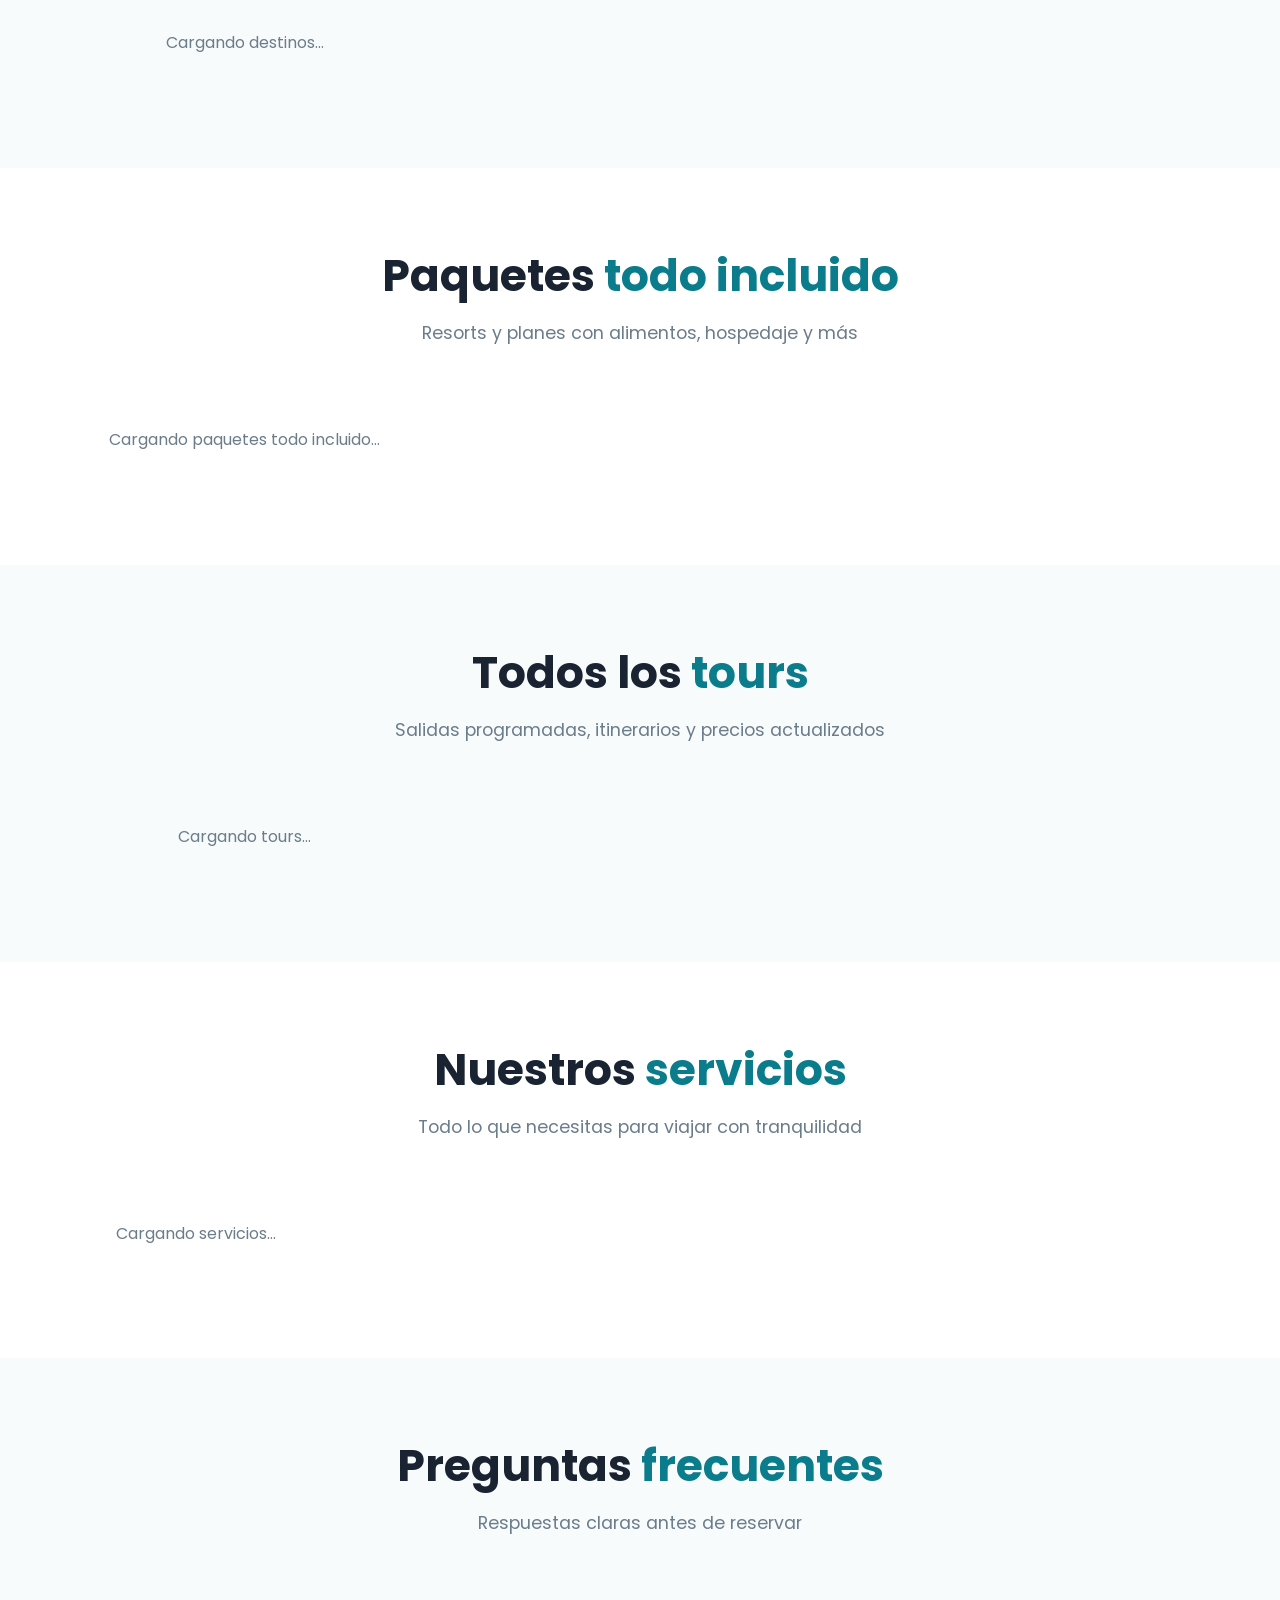
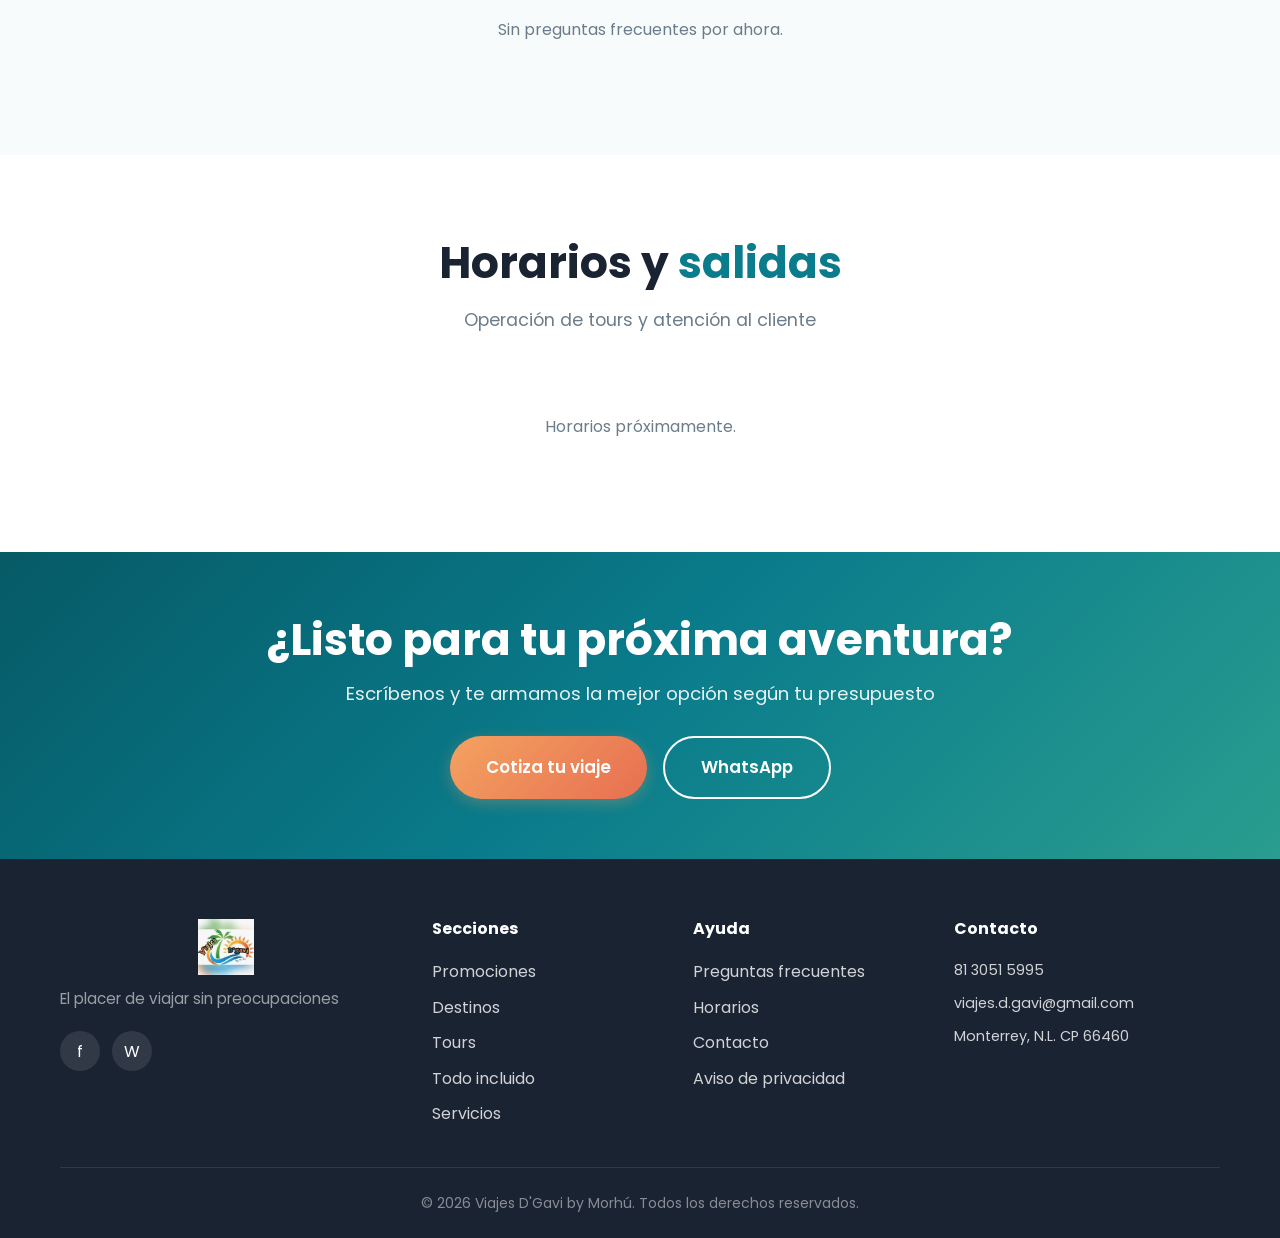
==== commit 2c55c30b: "Add files via upload" ====
--- a/index.html
+++ b/index.html
@@ -4,63 +4,63 @@
   <meta charset="UTF-8">
   <meta name="viewport" content="width=device-width, initial-scale=1.0">
   <title>Viajes D'Gavi by Morhú | Agencia de Viajes</title>
+  <meta name="description" content="Viajes D'Gavi by Morhú — El placer de viajar sin preocupaciones. Promociones, destinos, tours y paquetes todo incluido actualizados en tiempo real.">
   <link rel="icon" type="image/jpeg" href="assets/img/logo.jpg">
-  <meta name="description" content="Viajes D'Gavi by Morhú — El placer de viajar sin preocupaciones. Encuentra destinos, promociones y paquetes turísticos nacionales e internacionales.">
-  <meta name="keywords" content="agencia de viajes, viajes México, promociones, paquetes vacacionales, Riviera Maya, Cancún, Viajes D'Gavi">
-  <meta name="author" content="Viajes D'Gavi by Morhú">
-  <meta property="og:type" content="website">
-  <meta property="og:title" content="Viajes D'Gavi by Morhú | Agencia de Viajes">
-  <meta property="og:description" content="El placer de viajar sin preocupaciones. Destinos, promociones y paquetes nacionales e internacionales.">
-  <meta property="og:locale" content="es_MX">
-  <meta name="twitter:card" content="summary_large_image">
   <link rel="preconnect" href="https://fonts.googleapis.com">
   <link rel="preconnect" href="https://fonts.gstatic.com" crossorigin>
   <link href="https://fonts.googleapis.com/css2?family=Poppins:wght@300;400;500;600;700;800&family=Playfair+Display:wght@600;700&display=swap" rel="stylesheet">
   <link rel="stylesheet" href="assets/css/style.css">
-  <script type="application/ld+json">
-  {"@context":"https://schema.org","@type":"TravelAgency","name":"Viajes D'Gavi by Morhú","description":"El placer de viajar sin preocupaciones","url":"https://viajes-d-gavi.com","telephone":"+52 81 3051 5995","email":"viajes.d.gavi@gmail.com","address":{"@type":"PostalAddress","postalCode":"66460","addressLocality":"Monterrey","addressRegion":"Nuevo León","addressCountry":"MX"}}
-  </script>
 </head>
 <body>
-  <!-- Header -->
   <header class="header" id="header">
     <div class="container header-container">
-      <a href="index.html" class="logo" aria-label="Viajes D'Gavi by Morhú"><img src="assets/img/logo.jpg" alt="Viajes D'Gavi by Morhú" width="180" height="52"></a>
+      <a href="index.html" class="logo" aria-label="Viajes D'Gavi by Morhú">
+        <img src="assets/img/logo.jpg" alt="Viajes D'Gavi by Morhú" width="180" height="52">
+      </a>
       <nav class="nav" id="nav">
         <ul class="nav-list">
-          <li><a href="index.html" class="nav-link active">Inicio</a></li>
-          <li><a href="destinos.html" class="nav-link">Destinos</a></li>
-          <li><a href="promociones.html" class="nav-link">Promociones</a></li>
-          <li><a href="paquetes.html" class="nav-link">Paquetes</a></li>
-          <li><a href="servicios.html" class="nav-link">Servicios</a></li>
-          <li><a href="nosotros.html" class="nav-link">Nosotros</a></li>
-          <li><a href="galeria.html" class="nav-link">Galería</a></li>
+          <li><a href="#inicio" class="nav-link active">Inicio</a></li>
+          <li><a href="#promociones" class="nav-link">Promociones</a></li>
+          <li><a href="#destinos" class="nav-link">Destinos</a></li>
+          <li><a href="#todo-incluido" class="nav-link">Todo incluido</a></li>
+          <li><a href="#tours" class="nav-link">Tours</a></li>
+          <li><a href="#servicios" class="nav-link">Servicios</a></li>
+          <li><a href="#faq" class="nav-link">FAQ</a></li>
+          <li><a href="#horarios" class="nav-link">Horarios</a></li>
           <li><a href="contacto.html" class="nav-link">Contacto</a></li>
         </ul>
       </nav>
       <div class="header-actions">
         <a href="contacto.html" class="btn btn-primary btn-sm header-cta">Cotiza tu viaje</a>
-        <a href="https://wa.me/528130515995?text=Hola%2C%20me%20interesa%20recibir%20informaci%C3%B3n%20sobre%20los%20viajes%20y%20promociones%20de%20Viajes%20D%27Gavi%20by%20Morh%C3%BA." class="btn btn-whatsapp btn-sm" target="_blank" rel="noopener" aria-label="WhatsApp">
-          <svg width="18" height="18" viewBox="0 0 24 24" fill="currentColor"><path d="M17.472 14.382c-.297-.149-1.758-.867-2.03-.967-.273-.099-.471-.148-.67.15-.197.297-.767.966-.94 1.164-.173.199-.347.223-.644.075-.297-.15-1.255-.463-2.39-1.475-.883-.788-1.48-1.761-1.653-2.059-.173-.297-.018-.458.13-.606.134-.133.298-.347.446-.52.149-.174.198-.298.298-.497.099-.198.05-.371-.025-.52-.075-.149-.669-1.612-.916-2.207-.242-.579-.487-.5-.669-.51-.173-.008-.371-.01-.57-.01-.198 0-.52.074-.792.372-.272.297-1.04 1.016-1.04 2.479 0 1.462 1.065 2.875 1.213 3.074.149.198 2.096 3.2 5.077 4.487.709.306 1.262.489 1.694.625.712.227 1.36.195 1.871.118.571-.085 1.758-.719 2.006-1.413.248-.694.248-1.289.173-1.413-.074-.124-.272-.198-.57-.347m-5.421 7.403h-.004a9.87 9.87 0 01-5.031-1.378l-.361-.214-3.741.982.998-3.648-.235-.374a9.86 9.86 0 01-1.51-5.26c.001-5.45 4.436-9.884 9.888-9.884 2.64 0 5.122 1.03 6.988 2.898a9.825 9.825 0 012.893 6.994c-.003 5.45-4.435 9.884-9.85 9.884m8.413-18.297A11.815 11.815 0 0012.05 0C5.495 0 .16 5.335.157 11.892c0 2.096.547 4.142 1.588 5.945L.057 24l6.305-1.654a11.882 11.882 0 005.683 1.448h.005c6.554 0 11.89-5.335 11.893-11.893a11.821 11.821 0 00-3.48-8.413z"/></svg>
-        </a>
+        <a href="https://wa.me/528130515995?text=Hola%2C%20me%20interesa%20recibir%20informaci%C3%B3n%20sobre%20los%20viajes%20y%20promociones%20de%20Viajes%20D%27Gavi%20by%20Morh%C3%BA." class="btn btn-whatsapp btn-sm" target="_blank" rel="noopener" aria-label="WhatsApp">WA</a>
         <button class="menu-toggle" id="menuToggle" aria-label="Menú"><span></span><span></span><span></span></button>
       </div>
     </div>
   </header>
 
+  <div class="data-status-bar" id="dataStatusBar">
+    <div class="container data-status-inner">
+      <span class="data-status-text" id="dataStatus">Cargando datos desde Google Sheets...</span>
+      <button type="button" class="btn-refresh" id="btnRefreshNow" title="Volver a leer Google Sheets ahora">
+        <svg class="refresh-icon" width="16" height="16" viewBox="0 0 24 24" fill="none" stroke="currentColor" stroke-width="2.5"><polyline points="23 4 23 10 17 10"/><path d="M20.49 15a9 9 0 1 1-2.12-9.36L23 10"/></svg>
+        <span>Actualizar ahora</span>
+      </button>
+    </div>
+  </div>
+
   <main>
     <!-- HERO -->
-    <section class="hero">
+    <section class="hero" id="inicio">
       <div class="hero-slider">
         <div class="hero-slide active">
           <img src="https://images.unsplash.com/photo-1507525428034-b723cf961d3e?w=1920&q=80" alt="Riviera Maya" loading="eager">
           <div class="hero-overlay"></div>
           <div class="hero-content"><div class="container">
-            <span class="hero-badge">Destino Destacado</span>
-            <h1 class="hero-title">Riviera Maya</h1>
-            <p class="hero-text">Descubre experiencias que recordarás toda la vida</p>
+            <span class="hero-badge">Viajes D'Gavi by Morhú</span>
+            <h1 class="hero-title">El placer de viajar sin preocupaciones</h1>
+            <p class="hero-text">Promociones, destinos y tours actualizados desde nuestra oficina</p>
             <div class="hero-buttons">
-              <a href="promociones.html" class="btn btn-secondary btn-lg">Ver promoción</a>
+              <a href="#promociones" class="btn btn-secondary btn-lg">Ver promociones</a>
               <a href="contacto.html" class="btn btn-outline btn-lg">Solicitar información</a>
             </div>
           </div></div>
@@ -69,121 +69,112 @@
           <img src="https://images.unsplash.com/photo-1540541338287-41700207dee6?w=1920&q=80" alt="Los Cabos" loading="lazy">
           <div class="hero-overlay"></div>
           <div class="hero-content"><div class="container">
-            <span class="hero-badge">Escapada Romántica</span>
-            <h1 class="hero-title">Los Cabos</h1>
-            <p class="hero-text">Lujo, aventura y atardeceres inolvidables</p>
+            <span class="hero-badge">Todo incluido</span>
+            <h1 class="hero-title">Resorts y experiencias premium</h1>
+            <p class="hero-text">Cancún, Riviera Maya, Los Cabos y más</p>
             <div class="hero-buttons">
-              <a href="promociones.html" class="btn btn-secondary btn-lg">Ver promoción</a>
-              <a href="contacto.html" class="btn btn-outline btn-lg">Solicitar información</a>
+              <a href="#todo-incluido" class="btn btn-secondary btn-lg">Ver paquetes</a>
+              <a href="https://wa.me/528130515995" class="btn btn-outline btn-lg" target="_blank" rel="noopener">WhatsApp</a>
             </div>
           </div></div>
         </div>
         <div class="hero-slide">
-          <img src="https://images.unsplash.com/photo-1499856871958-5b9627545d1a?w=1920&q=80" alt="Europa" loading="lazy">
+          <img src="https://images.unsplash.com/photo-1506905925346-21bda4d32df4?w=1920&q=80" alt="Aventura" loading="lazy">
           <div class="hero-overlay"></div>
           <div class="hero-content"><div class="container">
-            <span class="hero-badge">Internacional</span>
-            <h1 class="hero-title">Europa</h1>
-            <p class="hero-text">Los destinos más hermosos del viejo continente te esperan</p>
+            <span class="hero-badge">Tours</span>
+            <h1 class="hero-title">Aventura y cultura por México</h1>
+            <p class="hero-text">Huasteca, Chiapas, Oaxaca, Barrancas del Cobre y más</p>
             <div class="hero-buttons">
-              <a href="destinos.html" class="btn btn-secondary btn-lg">Explorar destinos</a>
+              <a href="#tours" class="btn btn-secondary btn-lg">Explorar tours</a>
               <a href="contacto.html" class="btn btn-outline btn-lg">Cotiza ahora</a>
             </div>
           </div></div>
         </div>
-        <div class="hero-slide">
-          <img src="https://images.unsplash.com/photo-1548574505-5e239809ee19?w=1920&q=80" alt="Cruceros" loading="lazy">
-          <div class="hero-overlay"></div>
-          <div class="hero-content"><div class="container">
-            <span class="hero-badge">Experiencias Únicas</span>
-            <h1 class="hero-title">Cruceros</h1>
-            <p class="hero-text">Navega por el Caribe y vive el viaje de tus sueños</p>
-            <div class="hero-buttons">
-              <a href="paquetes.html" class="btn btn-secondary btn-lg">Ver paquetes</a>
-              <a href="https://wa.me/528130515995?text=Hola%2C%20me%20interesa%20informaci%C3%B3n%20sobre%20cruceros" class="btn btn-outline btn-lg" target="_blank">WhatsApp</a>
-            </div>
-          </div></div>
-        </div>
       </div>
       <div class="hero-arrows">
         <button class="hero-arrow hero-arrow-prev" aria-label="Anterior"><svg width="24" height="24" viewBox="0 0 24 24" fill="none" stroke="currentColor" stroke-width="2"><polyline points="15 18 9 12 15 6"/></svg></button>
         <button class="hero-arrow hero-arrow-next" aria-label="Siguiente"><svg width="24" height="24" viewBox="0 0 24 24" fill="none" stroke="currentColor" stroke-width="2"><polyline points="9 18 15 12 9 6"/></svg></button>
       </div>
       <div class="hero-nav">
-        <button class="hero-dot active" aria-label="Slide 1"></button>
-        <button class="hero-dot" aria-label="Slide 2"></button>
-        <button class="hero-dot" aria-label="Slide 3"></button>
-        <button class="hero-dot" aria-label="Slide 4"></button>
+        <button class="hero-dot active" aria-label="1"></button>
+        <button class="hero-dot" aria-label="2"></button>
+        <button class="hero-dot" aria-label="3"></button>
+      </div>
+    </section>
+
+    <!-- PROMOCIONES -->
+    <section class="section section-alt" id="promociones">
+      <div class="container">
+        <h2 class="section-title">Promociones <span>especiales</span></h2>
+        <p class="section-subtitle">Ofertas activas publicadas en nuestra hoja de promociones</p>
+        <div class="promo-grid" id="promoGrid">
+          <div class="skeleton"></div><div class="skeleton"></div><div class="skeleton"></div>
+        </div>
       </div>
     </section>
 
     <!-- DESTINOS -->
     <section class="section" id="destinos">
       <div class="container">
-        <h2 class="section-title animate-on-scroll">¿A dónde quieres <span>viajar</span>?</h2>
-        <p class="section-subtitle animate-on-scroll">Explora nuestros destinos más populares</p>
-        <div class="destinations-grid" id="destGrid"><!-- filled by JS --></div>
-        <div style="text-align:center;margin-top:40px">
-          <a href="destinos.html" class="btn btn-primary">Ver todos los destinos</a>
-        </div>
-      </div>
-    </section>
-
-    <!-- PROMOCIONES -->
-    <section class="section section-alt" id="promociones">
-      <div class="container">
-        <h2 class="section-title animate-on-scroll">Promociones <span>especiales</span></h2>
-        <p class="section-subtitle animate-on-scroll">Aprovecha nuestras mejores ofertas</p>
-        <div class="promo-grid" id="promoGrid"><!-- filled by JS --></div>
-        <div style="text-align:center;margin-top:40px">
-          <a href="promociones.html" class="btn btn-primary">Ver todas las promociones</a>
+        <h2 class="section-title">Destinos <span>populares</span></h2>
+        <p class="section-subtitle">Explora los destinos que más solicitan nuestros viajeros</p>
+        <div class="destinations-grid" id="destGrid">
+          <div class="skeleton"></div><div class="skeleton"></div><div class="skeleton"></div>
+        </div>
+      </div>
+    </section>
+
+    <!-- TODO INCLUIDO -->
+    <section class="section section-alt" id="todo-incluido">
+      <div class="container">
+        <h2 class="section-title">Paquetes <span>todo incluido</span></h2>
+        <p class="section-subtitle">Resorts y planes con alimentos, hospedaje y más</p>
+        <div class="promo-grid" id="todoIncluidoGrid">
+          <div class="skeleton"></div><div class="skeleton"></div>
+        </div>
+      </div>
+    </section>
+
+    <!-- TOURS -->
+    <section class="section" id="tours">
+      <div class="container">
+        <h2 class="section-title">Todos los <span>tours</span></h2>
+        <p class="section-subtitle">Salidas programadas, itinerarios y precios actualizados</p>
+        <div class="promo-grid" id="toursGrid">
+          <div class="skeleton"></div><div class="skeleton"></div>
         </div>
       </div>
     </section>
 
     <!-- SERVICIOS -->
-    <section class="section">
-      <div class="container">
-        <h2 class="section-title animate-on-scroll">Nuestros <span>servicios</span></h2>
-        <p class="section-subtitle animate-on-scroll">Todo lo que necesitas para tu viaje ideal</p>
-        <div class="services-grid">
-          <div class="service-card animate-on-scroll"><div class="service-icon">✈️</div><h3>Boletos de avión</h3><p>Las mejores tarifas nacionales e internacionales.</p></div>
-          <div class="service-card animate-on-scroll"><div class="service-icon">🏨</div><h3>Hoteles</h3><p>Reservaciones en todas las categorías.</p></div>
-          <div class="service-card animate-on-scroll"><div class="service-icon">🌴</div><h3>Paquetes vacacionales</h3><p>Todo incluido a tu medida.</p></div>
-          <div class="service-card animate-on-scroll"><div class="service-icon">🚢</div><h3>Cruceros</h3><p>Caribe y más destinos.</p></div>
-          <div class="service-card animate-on-scroll"><div class="service-icon">🚌</div><h3>Transporte</h3><p>Traslados y renta de autos.</p></div>
-          <div class="service-card animate-on-scroll"><div class="service-icon">🌎</div><h3>Viajes nacionales</h3><p>Descubre México de norte a sur.</p></div>
-          <div class="service-card animate-on-scroll"><div class="service-icon">🌐</div><h3>Viajes internacionales</h3><p>Europa, EE.UU., Sudamérica y más.</p></div>
-          <div class="service-card animate-on-scroll"><div class="service-icon">💑</div><h3>Viajes de pareja</h3><p>Escapadas y lunas de miel.</p></div>
-          <div class="service-card animate-on-scroll"><div class="service-icon">👨‍👩‍👧‍👦</div><h3>Viajes familiares</h3><p>Vacaciones para toda la familia.</p></div>
-          <div class="service-card animate-on-scroll"><div class="service-icon">🎟️</div><h3>Atracciones y parques</h3><p>Entradas y experiencias.</p></div>
-          <div class="service-card animate-on-scroll"><div class="service-icon">🧳</div><h3>Experiencias personalizadas</h3><p>Diseñamos el viaje de tus sueños.</p></div>
-          <div class="service-card animate-on-scroll"><div class="service-icon">📋</div><h3>Asesoría completa</h3><p>Acompañamiento de principio a fin.</p></div>
-        </div>
-      </div>
-    </section>
-
-    <!-- POR QUÉ NOSOTROS -->
-    <section class="section section-alt">
-      <div class="container">
-        <h2 class="section-title animate-on-scroll">¿Por qué viajar <span>con nosotros</span>?</h2>
-        <p class="section-subtitle animate-on-scroll">Confianza, seguridad y atención personalizada</p>
-        <div class="why-grid">
-          <div class="why-card animate-on-scroll"><div class="why-icon">🤝</div><h3>Atención personalizada</h3><p>Te ayudamos a encontrar el viaje ideal.</p></div>
-          <div class="why-card animate-on-scroll"><div class="why-icon">⭐</div><h3>Experiencia</h3><p>Cuidamos cada detalle de tu viaje.</p></div>
-          <div class="why-card animate-on-scroll"><div class="why-icon">🛡️</div><h3>Seguridad</h3><p>Acompañamiento en todo el proceso.</p></div>
-          <div class="why-card animate-on-scroll"><div class="why-icon">💎</div><h3>Mejores opciones</h3><p>Según tu presupuesto y preferencias.</p></div>
-          <div class="why-card animate-on-scroll"><div class="why-icon">😌</div><h3>Sin preocupaciones</h3><p>Nos encargamos de la organización.</p></div>
-        </div>
-      </div>
-    </section>
-
-    <!-- TESTIMONIOS -->
-    <section class="section">
-      <div class="container">
-        <h2 class="section-title animate-on-scroll">Lo que dicen <span>nuestros viajeros</span></h2>
-        <p class="section-subtitle animate-on-scroll">La satisfacción de nuestros clientes es nuestra mejor carta</p>
-        <div class="testimonial-grid" id="testGrid"><!-- filled by JS --></div>
+    <section class="section section-alt" id="servicios">
+      <div class="container">
+        <h2 class="section-title">Nuestros <span>servicios</span></h2>
+        <p class="section-subtitle">Todo lo que necesitas para viajar con tranquilidad</p>
+        <div class="services-grid" id="serviciosGrid">
+          <div class="skeleton" style="min-height:180px"></div>
+          <div class="skeleton" style="min-height:180px"></div>
+          <div class="skeleton" style="min-height:180px"></div>
+        </div>
+      </div>
+    </section>
+
+    <!-- FAQ -->
+    <section class="section" id="faq">
+      <div class="container">
+        <h2 class="section-title">Preguntas <span>frecuentes</span></h2>
+        <p class="section-subtitle">Respuestas claras antes de reservar</p>
+        <div class="faq-list" id="faqList"></div>
+      </div>
+    </section>
+
+    <!-- HORARIOS -->
+    <section class="section section-alt" id="horarios">
+      <div class="container">
+        <h2 class="section-title">Horarios y <span>salidas</span></h2>
+        <p class="section-subtitle">Operación de tours y atención al cliente</p>
+        <div id="horariosList"></div>
       </div>
     </section>
 
@@ -191,47 +182,45 @@
     <section class="cta-banner">
       <div class="container">
         <h2>¿Listo para tu próxima aventura?</h2>
-        <p>Cuéntanos a dónde quieres ir y te ayudamos a hacerlo realidad</p>
+        <p>Escríbenos y te armamos la mejor opción según tu presupuesto</p>
         <div style="display:flex;gap:16px;justify-content:center;flex-wrap:wrap">
           <a href="contacto.html" class="btn btn-secondary btn-lg">Cotiza tu viaje</a>
-          <a href="https://wa.me/528130515995?text=Hola%2C%20me%20interesa%20recibir%20informaci%C3%B3n%20sobre%20los%20viajes%20y%20promociones%20de%20Viajes%20D%27Gavi%20by%20Morh%C3%BA." class="btn btn-outline btn-lg" target="_blank">WhatsApp</a>
+          <a href="https://wa.me/528130515995?text=Hola%2C%20me%20interesa%20recibir%20informaci%C3%B3n%20sobre%20los%20viajes%20y%20promociones%20de%20Viajes%20D%27Gavi%20by%20Morh%C3%BA." class="btn btn-outline btn-lg" target="_blank" rel="noopener">WhatsApp</a>
         </div>
       </div>
     </section>
   </main>
 
-  <!-- FOOTER -->
   <footer class="footer">
     <div class="container">
       <div class="footer-grid">
         <div class="footer-brand">
-          <a href="index.html" class="logo footer-logo" aria-label="Viajes D'Gavi by Morhú"><img src="assets/img/logo.jpg" alt="Viajes D'Gavi by Morhú" width="180" height="52"></a>
+          <a href="index.html" class="logo footer-logo">
+            <img src="assets/img/logo.jpg" alt="Viajes D'Gavi by Morhú" width="180" height="52">
+          </a>
           <p class="footer-slogan">El placer de viajar sin preocupaciones</p>
           <div class="footer-social">
-            <a href="https://www.facebook.com/ViajesDGaviByMorhu" target="_blank" rel="noopener" aria-label="Facebook">
-              <svg width="22" height="22" viewBox="0 0 24 24" fill="currentColor"><path d="M24 12.073c0-6.627-5.373-12-12-12s-12 5.373-12 12c0 5.99 4.388 10.954 10.125 11.854v-8.385H7.078v-3.47h3.047V9.43c0-3.007 1.792-4.669 4.533-4.669 1.312 0 2.686.235 2.686.235v2.953H15.83c-1.491 0-1.956.925-1.956 1.874v2.25h3.328l-.532 3.47h-2.796v8.385C19.612 23.027 24 18.062 24 12.073z"/></svg>
-            </a>
-            <a href="https://wa.me/528130515995" target="_blank" rel="noopener" aria-label="WhatsApp">
-              <svg width="22" height="22" viewBox="0 0 24 24" fill="currentColor"><path d="M17.472 14.382c-.297-.149-1.758-.867-2.03-.967-.273-.099-.471-.148-.67.15-.197.297-.767.966-.94 1.164-.173.199-.347.223-.644.075-.297-.15-1.255-.463-2.39-1.475-.883-.788-1.48-1.761-1.653-2.059-.173-.297-.018-.458.13-.606.134-.133.298-.347.446-.52.149-.174.198-.298.298-.497.099-.198.05-.371-.025-.52-.075-.149-.669-1.612-.916-2.207-.242-.579-.487-.5-.669-.51-.173-.008-.371-.01-.57-.01-.198 0-.52.074-.792.372-.272.297-1.04 1.016-1.04 2.479 0 1.462 1.065 2.875 1.213 3.074.149.198 2.096 3.2 5.077 4.487.709.306 1.262.489 1.694.625.712.227 1.36.195 1.871.118.571-.085 1.758-.719 2.006-1.413.248-.694.248-1.289.173-1.413-.074-.124-.272-.198-.57-.347m-5.421 7.403h-.004a9.87 9.87 0 01-5.031-1.378l-.361-.214-3.741.982.998-3.648-.235-.374a9.86 9.86 0 01-1.51-5.26c.001-5.45 4.436-9.884 9.888-9.884 2.64 0 5.122 1.03 6.988 2.898a9.825 9.825 0 012.893 6.994c-.003 5.45-4.435 9.884-9.85 9.884m8.413-18.297A11.815 11.815 0 0012.05 0C5.495 0 .16 5.335.157 11.892c0 2.096.547 4.142 1.588 5.945L.057 24l6.305-1.654a11.882 11.882 0 005.683 1.448h.005c6.554 0 11.89-5.335 11.893-11.893a11.821 11.821 0 00-3.48-8.413z"/></svg>
-            </a>
+            <a href="https://www.facebook.com/ViajesDGaviByMorhu" target="_blank" rel="noopener" aria-label="Facebook">f</a>
+            <a href="https://wa.me/528130515995" target="_blank" rel="noopener" aria-label="WhatsApp">W</a>
           </div>
         </div>
         <div class="footer-links">
-          <h4>Navegación</h4>
+          <h4>Secciones</h4>
           <ul>
-            <li><a href="index.html">Inicio</a></li>
-            <li><a href="destinos.html">Destinos</a></li>
-            <li><a href="promociones.html">Promociones</a></li>
-            <li><a href="paquetes.html">Paquetes</a></li>
-            <li><a href="servicios.html">Servicios</a></li>
+            <li><a href="#promociones">Promociones</a></li>
+            <li><a href="#destinos">Destinos</a></li>
+            <li><a href="#tours">Tours</a></li>
+            <li><a href="#todo-incluido">Todo incluido</a></li>
+            <li><a href="#servicios">Servicios</a></li>
+          </ul>
+        </div>
+        <div class="footer-links">
+          <h4>Ayuda</h4>
+          <ul>
+            <li><a href="#faq">Preguntas frecuentes</a></li>
+            <li><a href="#horarios">Horarios</a></li>
             <li><a href="contacto.html">Contacto</a></li>
-          </ul>
-        </div>
-        <div class="footer-links">
-          <h4>Legal</h4>
-          <ul>
-            <li><a href="aviso-privacidad.html">Aviso de Privacidad</a></li>
-            <li><a href="aviso-privacidad.html#terminos">Términos y Condiciones</a></li>
+            <li><a href="aviso-privacidad.html">Aviso de privacidad</a></li>
           </ul>
         </div>
         <div class="footer-contact">
@@ -249,13 +238,33 @@
     </div>
   </footer>
 
-  <!-- WhatsApp Float -->
   <a href="https://wa.me/528130515995?text=Hola%2C%20me%20interesa%20recibir%20informaci%C3%B3n%20sobre%20los%20viajes%20y%20promociones%20de%20Viajes%20D%27Gavi%20by%20Morh%C3%BA." class="whatsapp-float" target="_blank" rel="noopener" aria-label="WhatsApp">
     <svg width="28" height="28" viewBox="0 0 24 24" fill="currentColor"><path d="M17.472 14.382c-.297-.149-1.758-.867-2.03-.967-.273-.099-.471-.148-.67.15-.197.297-.767.966-.94 1.164-.173.199-.347.223-.644.075-.297-.15-1.255-.463-2.39-1.475-.883-.788-1.48-1.761-1.653-2.059-.173-.297-.018-.458.13-.606.134-.133.298-.347.446-.52.149-.174.198-.298.298-.497.099-.198.05-.371-.025-.52-.075-.149-.669-1.612-.916-2.207-.242-.579-.487-.5-.669-.51-.173-.008-.371-.01-.57-.01-.198 0-.52.074-.792.372-.272.297-1.04 1.016-1.04 2.479 0 1.462 1.065 2.875 1.213 3.074.149.198 2.096 3.2 5.077 4.487.709.306 1.262.489 1.694.625.712.227 1.36.195 1.871.118.571-.085 1.758-.719 2.006-1.413.248-.694.248-1.289.173-1.413-.074-.124-.272-.198-.57-.347m-5.421 7.403h-.004a9.87 9.87 0 01-5.031-1.378l-.361-.214-3.741.982.998-3.648-.235-.374a9.86 9.86 0 01-1.51-5.26c.001-5.45 4.436-9.884 9.888-9.884 2.64 0 5.122 1.03 6.988 2.898a9.825 9.825 0 012.893 6.994c-.003 5.45-4.435 9.884-9.85 9.884m8.413-18.297A11.815 11.815 0 0012.05 0C5.495 0 .16 5.335.157 11.892c0 2.096.547 4.142 1.588 5.945L.057 24l6.305-1.654a11.882 11.882 0 005.683 1.448h.005c6.554 0 11.89-5.335 11.893-11.893a11.821 11.821 0 00-3.48-8.413z"/></svg>
   </a>
 
-  <script src="assets/js/config.js"></script>
-  <script src="assets/js/api.js"></script>
+  <script src="assets/js/sheets.js"></script>
+  <script src="assets/js/render.js"></script>
   <script src="assets/js/main.js"></script>
+  <script>
+    (function () {
+      const btn = document.getElementById('btnRefreshNow');
+      const status = document.getElementById('dataStatus');
+      if (!btn) return;
+      btn.addEventListener('click', async function () {
+        if (SheetsAPI.isRefreshing()) return;
+        btn.classList.add('is-loading');
+        btn.disabled = true;
+        if (status) status.textContent = 'Actualizando datos desde Google Sheets...';
+        const r = await SheetsAPI.refreshNow();
+        btn.classList.remove('is-loading');
+        btn.disabled = false;
+        if (status) {
+          status.textContent = r.success
+            ? ('Datos actualizados: ' + new Date().toLocaleString('es-MX') + ' · Se refrescan cada 15 min')
+            : ('No se pudo actualizar: ' + (r.message || 'intenta de nuevo'));
+        }
+      });
+    })();
+  </script>
 </body>
 </html>
--- a/assets/css/style.css
+++ b/assets/css/style.css
@@ -1318,3 +1318,135 @@
     max-width: 140px;
   }
 }
+
+/* FAQ */
+.faq-list { max-width: 800px; margin: 0 auto; display: flex; flex-direction: column; gap: 12px; }
+.faq-item {
+  background: var(--white);
+  border-radius: var(--radius);
+  box-shadow: var(--shadow-sm);
+  border: 1px solid var(--gray-light);
+  overflow: hidden;
+}
+.faq-item summary {
+  padding: 18px 20px;
+  font-weight: 600;
+  cursor: pointer;
+  list-style: none;
+  display: flex;
+  justify-content: space-between;
+  align-items: center;
+  gap: 12px;
+}
+.faq-item summary::-webkit-details-marker { display: none; }
+.faq-item summary::after { content: '+'; font-size: 1.3rem; color: var(--primary); font-weight: 400; }
+.faq-item[open] summary::after { content: '−'; }
+.faq-body { padding: 0 20px 18px; color: var(--gray); line-height: 1.7; }
+.faq-cat {
+  display: inline-block;
+  font-size: 0.72rem;
+  font-weight: 600;
+  text-transform: uppercase;
+  letter-spacing: 0.5px;
+  color: var(--primary);
+  background: rgba(10,124,140,0.08);
+  padding: 3px 10px;
+  border-radius: 999px;
+  margin-bottom: 8px;
+}
+.empty-msg { text-align: center; color: var(--gray); padding: 32px; }
+
+/* Simple table */
+.simple-table { width: 100%; border-collapse: collapse; font-size: 0.9rem; }
+.simple-table th {
+  text-align: left;
+  padding: 12px 10px;
+  border-bottom: 2px solid var(--gray-light);
+  color: var(--gray);
+  font-weight: 600;
+  white-space: nowrap;
+}
+.simple-table td {
+  padding: 12px 10px;
+  border-bottom: 1px solid #F0F4F7;
+  vertical-align: top;
+}
+.data-status {
+  text-align: center;
+  font-size: 0.8rem;
+  color: var(--gray);
+  padding: 8px 16px;
+  background: rgba(10,124,140,0.06);
+}
+
+/* Loading skeleton */
+.loading-grid {
+  display: grid;
+  grid-template-columns: repeat(auto-fill, minmax(280px, 1fr));
+  gap: 24px;
+}
+.skeleton {
+  background: linear-gradient(90deg, #eee 25%, #f5f5f5 50%, #eee 75%);
+  background-size: 200% 100%;
+  animation: shimmer 1.2s infinite;
+  border-radius: var(--radius-lg);
+  min-height: 280px;
+}
+@keyframes shimmer {
+  0% { background-position: 200% 0; }
+  100% { background-position: -200% 0; }
+}
+
+/* Barra de estado + botón Actualizar ahora */
+.data-status-bar {
+  background: rgba(10, 124, 140, 0.08);
+  border-bottom: 1px solid rgba(10, 124, 140, 0.12);
+  padding: 8px 0;
+  position: sticky;
+  top: var(--header-height, 80px);
+  z-index: 900;
+}
+.data-status-inner {
+  display: flex;
+  align-items: center;
+  justify-content: center;
+  gap: 14px;
+  flex-wrap: wrap;
+}
+.data-status-text {
+  font-size: 0.8rem;
+  color: var(--gray);
+}
+.btn-refresh {
+  display: inline-flex;
+  align-items: center;
+  gap: 6px;
+  padding: 6px 14px;
+  font-size: 0.8rem;
+  font-weight: 600;
+  font-family: inherit;
+  color: var(--primary);
+  background: var(--white);
+  border: 1.5px solid var(--primary);
+  border-radius: 999px;
+  cursor: pointer;
+  transition: all 0.2s ease;
+}
+.btn-refresh:hover:not(:disabled) {
+  background: var(--primary);
+  color: #fff;
+}
+.btn-refresh:disabled {
+  opacity: 0.7;
+  cursor: wait;
+}
+.btn-refresh.is-loading .refresh-icon {
+  animation: spin 0.8s linear infinite;
+}
+@keyframes spin {
+  to { transform: rotate(360deg); }
+}
+@media (max-width: 768px) {
+  .data-status-bar { top: 70px; }
+  .data-status-text { font-size: 0.72rem; text-align: center; }
+}
